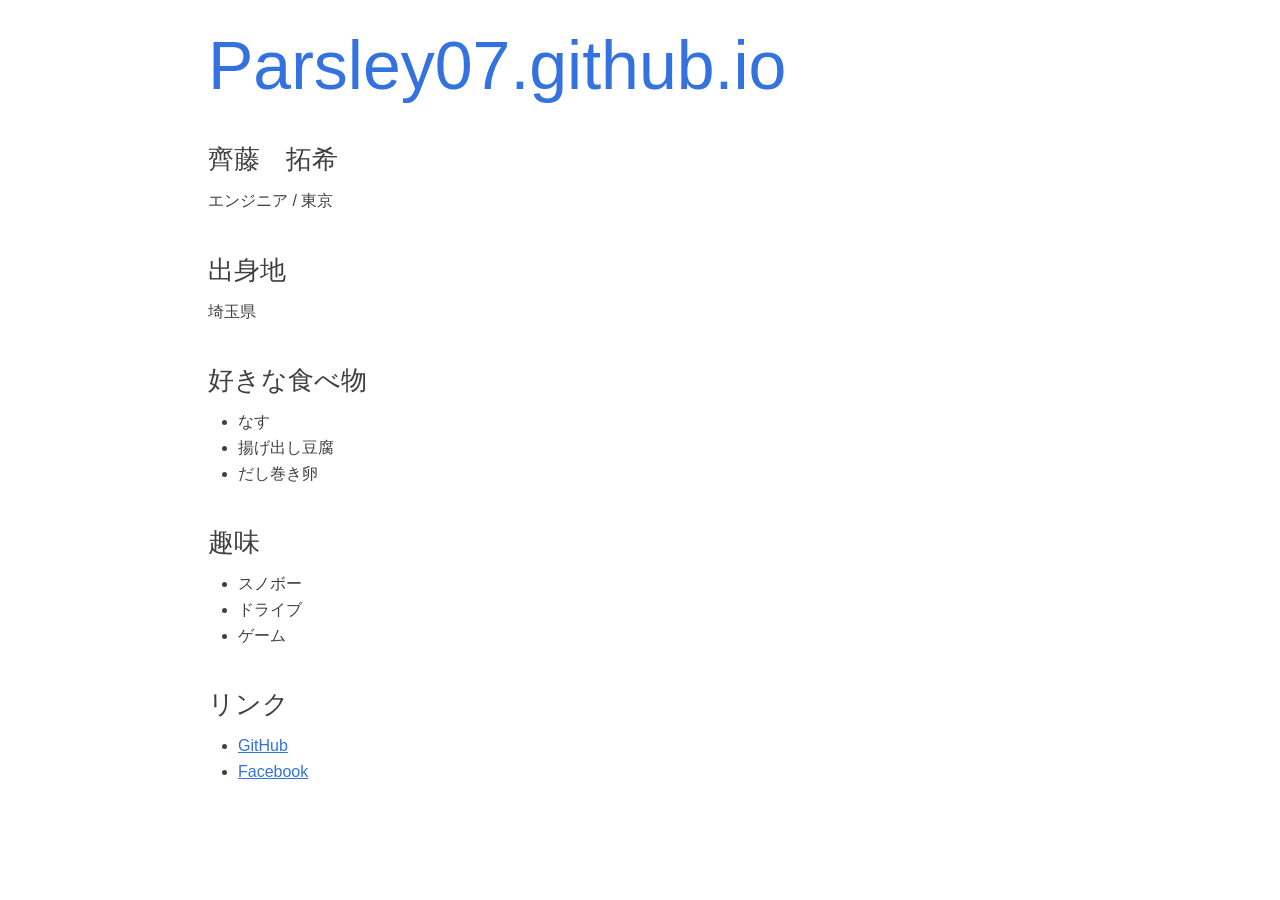
==== index.html @ 15c8a4b6 "Merge branch 'feature-05' of https://github.com/Parsley07/Parsley07.github.io into develop" ====
<!doctype html>
<html class="no-js">
<head>
<meta charset="utf-8">
<meta name="description" content="">
<meta name="HandheldFriendly" content="True">
<meta name="MobileOptimized" content="320">
<meta name="viewport" content="width=device-width, initial-scale=1">
<meta http-equiv="cleartype" content="on">
<title>超苦労して作ったページ</title>

<link rel="stylesheet" href="css/components.css">

<style>
h1 {
    color: #3372df;
}
h3 {
    padding-top: 1.6250em;
}
ul, p {
    padding-top: 1em;
}
ul {
    list-style-type: disc;
    padding-left: 30px;
}
ul li {
    padding-left: 0;
}
ul li:before {
    content: "";
}
.container {
    padding-bottom: 77px;
}
</style>
</head>
<body>
    <div class="container">
        <h1>Parsley07.github.io</h1>

        <h3>齊藤　拓希</h3>
        <p>エンジニア / 東京</p>

        <h3>出身地</h3>
        <p>埼玉県</p>

        <h3>好きな食べ物</h3>
        <ul>
            <li>なす</li>
            <li>揚げ出し豆腐</li>
            <li>だし巻き卵</li>
        </ul>

        <h3>趣味</h3>
        <ul>
            <li>スノボー</li>
            <li>ドライブ</li>
            <li>ゲーム</li>
        </ul>

        <h3>リンク</h3>
        <ul>
            <li><a href="http://github.com/Parsley07">GitHub</a></li>
            <li><a href="https://www.facebook.com/profile.php?id=100008391496618">Facebook</a></li>
        </ul>
    </div>
</body>
</html>
---- css/components.css ----
/**
*
* Main Stylesheet
*
**/
/*@import url("//fonts.googleapis.com/css?family=Roboto+Condensed:400,300,700,900");*/
/**
*
* Utils
*
**/
/*==========  VARIABLES  ==========*/
/*==========  FUNCTIONS  ==========*/
/*==========  MIXINS  ==========*/
/*! normalize.css v3.0.1 | MIT License | git.io/normalize */
/**
 * 1. Set default font family to sans-serif.
 * 2. Prevent iOS text size adjust after orientation change, without disabling
 *    user zoom.
 */
html {
  font-family: sans-serif;
  /* 1 */
  -ms-text-size-adjust: 100%;
  /* 2 */
  -webkit-text-size-adjust: 100%;
  /* 2 */
}

/**
 * Remove default margin.
 */
body {
  margin: 0;
}

/* HTML5 display definitions
   ========================================================================== */
/**
 * Correct `block` display not defined for any HTML5 element in IE 8/9.
 * Correct `block` display not defined for `details` or `summary` in IE 10/11 and Firefox.
 * Correct `block` display not defined for `main` in IE 11.
 */
article,
aside,
details,
figcaption,
figure,
footer,
header,
hgroup,
main,
nav,
section,
summary {
  display: block;
}

/**
 * 1. Correct `inline-block` display not defined in IE 8/9.
 * 2. Normalize vertical alignment of `progress` in Chrome, Firefox, and Opera.
 */
audio,
canvas,
progress,
video {
  display: inline-block;
  /* 1 */
  vertical-align: baseline;
  /* 2 */
}

/**
 * Prevent modern browsers from displaying `audio` without controls.
 * Remove excess height in iOS 5 devices.
 */
audio:not([controls]) {
  display: none;
  height: 0;
}

/**
 * Address `[hidden]` styling not present in IE 8/9/10.
 * Hide the `template` element in IE 8/9/11, Safari, and Firefox < 22.
 */
[hidden],
template {
  display: none;
}

/* Links
   ========================================================================== */
/**
 * Remove the gray background color from active links in IE 10.
 */
a {
  background: transparent;
}

/**
 * Improve readability when focused and also mouse hovered in all browsers.
 */
a:active,
a:hover {
  outline: 0;
}

/* Text-level semantics
   ========================================================================== */
/**
 * Address styling not present in IE 8/9/10/11, Safari, and Chrome.
 */
abbr[title] {
  border-bottom: 1px dotted;
}

/**
 * Address style set to `bolder` in Firefox 4+, Safari, and Chrome.
 */
b,
strong {
  font-weight: bold;
}

/**
 * Address styling not present in Safari and Chrome.
 */
dfn {
  font-style: italic;
}

/**
 * Address styling not present in IE 8/9.
 */
mark {
  background: #ff0;
  color: #000;
}

/**
 * Prevent `sub` and `sup` affecting `line-height` in all browsers.
 */
sub,
sup {
  font-size: 75%;
  line-height: 0;
  position: relative;
  vertical-align: baseline;
}

sup {
  top: -0.5em;
}

sub {
  bottom: -0.25em;
}

/* Embedded content
   ========================================================================== */
/**
 * Remove border when inside `a` element in IE 8/9/10.
 */
img {
  border: 0;
}

/**
 * Correct overflow not hidden in IE 9/10/11.
 */
svg:not(:root) {
  overflow: hidden;
}

/* Grouping content
   ========================================================================== */
/**
 * Remove margin
 */
figure {
  margin: 0;
}

/**
 * Address differences between Firefox and other browsers.
 */
hr {
  box-sizing: content-box;
  height: 0;
}

/**
 * Contain overflow in all browsers.
 */
pre {
  overflow: auto;
}

/**
 * Address odd `em`-unit font size rendering in all browsers.
 */
code,
kbd,
pre,
samp {
  font-family: monospace, monospace;
  font-size: 1em;
}

/* Forms
   ========================================================================== */
/**
 * Known limitation: by default, Chrome and Safari on OS X allow very limited
 * styling of `select`, unless a `border` property is set.
 */
/**
 * 1. Correct color not being inherited.
 *    Known issue: affects color of disabled elements.
 * 2. Correct font properties not being inherited.
 * 3. Address margins set differently in Firefox 4+, Safari, and Chrome.
 */
button,
input,
optgroup,
select,
textarea {
  color: inherit;
  /* 1 */
  font: inherit;
  /* 2 */
  margin: 0;
  /* 3 */
}

/**
 * Address `overflow` set to `hidden` in IE 8/9/10/11.
 */
button {
  overflow: visible;
}

/**
 * Address inconsistent `text-transform` inheritance for `button` and `select`.
 * All other form control elements do not inherit `text-transform` values.
 * Correct `button` style inheritance in Firefox, IE 8/9/10/11, and Opera.
 * Correct `select` style inheritance in Firefox.
 */
button,
select {
  text-transform: none;
}

/**
 * 1. Avoid the WebKit bug in Android 4.0.* where (2) destroys native `audio`
 *    and `video` controls.
 * 2. Correct inability to style clickable `input` types in iOS.
 * 3. Improve usability and consistency of cursor style between image-type
 *    `input` and others.
 */
button,
html input[type="button"],
input[type="reset"],
input[type="submit"] {
  -webkit-appearance: button;
  /* 2 */
  cursor: pointer;
  /* 3 */
}

/**
 * Re-set default cursor for disabled elements.
 */
button[disabled],
html input[disabled] {
  cursor: default;
}

/**
 * Remove inner padding and border in Firefox 4+.
 */
button::-moz-focus-inner,
input::-moz-focus-inner {
  border: 0;
  padding: 0;
}

/**
 * Address Firefox 4+ setting `line-height` on `input` using `!important` in
 * the UA stylesheet.
 */
input {
  line-height: normal;
}

/**
 * It's recommended that you don't attempt to style these elements.
 * Firefox's implementation doesn't respect box-sizing, padding, or width.
 *
 * 1. Address box sizing set to `content-box` in IE 8/9/10.
 * 2. Remove excess padding in IE 8/9/10.
 */
input[type="checkbox"],
input[type="radio"] {
  box-sizing: border-box;
  /* 1 */
  padding: 0;
  /* 2 */
}

/**
 * Fix the cursor style for Chrome's increment/decrement buttons. For certain
 * `font-size` values of the `input`, it causes the cursor style of the
 * decrement button to change from `default` to `text`.
 */
input[type="number"]::-webkit-inner-spin-button,
input[type="number"]::-webkit-outer-spin-button {
  height: auto;
}

/**
 * 1. Address `appearance` set to `searchfield` in Safari and Chrome.
 * 2. Address `box-sizing` set to `border-box` in Safari and Chrome
 *    (include `-moz` to future-proof).
 */
input[type="search"] {
  -webkit-appearance: textfield;
  /* 1 */
  /* 2 */
  box-sizing: content-box;
}

/**
 * Remove inner padding and search cancel button in Safari and Chrome on OS X.
 * Safari (but not Chrome) clips the cancel button when the search input has
 * padding (and `textfield` appearance).
 */
input[type="search"]::-webkit-search-cancel-button,
input[type="search"]::-webkit-search-decoration {
  -webkit-appearance: none;
}

/**
 * 1. Correct `color` not being inherited in IE 8/9/10/11.
 * 2. Remove padding so people aren't caught out if they zero out fieldsets.
 */
legend {
  border: 0;
  /* 1 */
  padding: 0;
  /* 2 */
}

/**
 * Remove default vertical scrollbar in IE 8/9/10/11.
 */
textarea {
  overflow: auto;
}

/**
 * Don't inherit the `font-weight` (applied by a rule above).
 * NOTE: the default cannot safely be changed in Chrome and Safari on OS X.
 */
optgroup {
  font-weight: bold;
}

/* Tables
   ========================================================================== */
/**
 * Remove most spacing between table cells.
 */
table {
  border-collapse: collapse;
  border-spacing: 0;
}

td,
th {
  padding: 0;
}

/* Blockquote
   ========================================================================== */
blockquote {
  margin: 0;
}

/**
*
* Global
*
**/
* {
  -ms-box-sizing: border-box;
  box-sizing: border-box;
}

html, body, button {
  -webkit-font-smoothing: antialiased;
  font-smoothing: antialiased;
}

body {
  font-family: Helvetica, Arial, sans-serif;
  font-size: 16px;
  line-height: 1.6250em;
  /* 26px */
  font-weight: 300;
  color: #404040;
  position: relative;
}
body:after {
  content: "";
  position: absolute;
  top: 0;
  left: 0;
  bottom: 0;
  right: 0;
  width: 100%;
  z-index: 9;
  display: none;
  background-image: linear-gradient(top, rgba(0, 0, 0, 0.15) 95%, rgba(0, 0, 0, 0.15) 100%);
  -ms-background-size: 100% 26px;
  background-size: 100% 26px;
}
body.debug:after {
  display: block;
  pointer-events: none;
}

pre {
  background: #f0f0f0;
  padding: 13px;
}

.main-container {
  -ms-box-sizing: content-box;
  box-sizing: content-box;
  position: relative;
  padding-left: 5%;
  padding-right: 5%;
  margin-left: auto;
  margin-right: auto;
}
@media only screen and (min-width: 620px) {
  .main-container {
    padding-left: 4.8%;
    padding-right: 4.8%;
    max-width: 688px;
  }
}
@media only screen and (min-width: 800px) {
  .main-container {
    padding-left: 4.4%;
    padding-right: 4.4%;
    max-width: 864px;
  }
}

.container {
  -ms-box-sizing: content-box;
  box-sizing: content-box;
  position: relative;
  padding-left: 5%;
  padding-right: 5%;
  margin-left: auto;
  margin-right: auto;
}
@media only screen and (min-width: 620px) {
  .container {
    padding-left: 4.8%;
    padding-right: 4.8%;
    max-width: 688px;
  }
}
@media only screen and (min-width: 800px) {
  .container {
    padding-left: 4.4%;
    padding-right: 4.4%;
    max-width: 864px;
  }
}

@media only screen and (min-width: 620px) {
  .container-medium {
    -ms-box-sizing: content-box;
    box-sizing: content-box;
    position: relative;
    padding-left: 5%;
    padding-right: 5%;
    margin-left: auto;
    margin-right: auto;
  }
}
@media only screen and (min-width: 620px) and (min-width: 620px) {
  .container-medium {
    padding-left: 4.8%;
    padding-right: 4.8%;
    max-width: 688px;
  }
}
@media only screen and (min-width: 620px) and (min-width: 800px) {
  .container-medium {
    padding-left: 4.4%;
    padding-right: 4.4%;
    max-width: 864px;
  }
}

@media only screen and (max-width: 619px) {
  .container-small {
    -ms-box-sizing: content-box;
    box-sizing: content-box;
    position: relative;
    padding-left: 5%;
    padding-right: 5%;
    margin-left: auto;
    margin-right: auto;
  }
}
@media only screen and (max-width: 619px) and (min-width: 620px) {
  .container-small {
    padding-left: 4.8%;
    padding-right: 4.8%;
    max-width: 688px;
  }
}
@media only screen and (max-width: 619px) and (min-width: 800px) {
  .container-small {
    padding-left: 4.4%;
    padding-right: 4.4%;
    max-width: 864px;
  }
}

@media only screen and (min-width: 800px) {
  .content {
    margin-right: 25.9%;
  }
  .content pre {
    margin-right: -25.9%;
  }
}

@font-face {
  font-family: "icons";
  src: url("/blog/static/img/icons/icons.eot");
  src: url("/blog/static/img/icons/icons.eot?#iefix") format("embedded-opentype"), url("/blog/static/img/icons/icons.woff") format("woff"), url("/blog/static/img/icons/icons.ttf") format("truetype"), url("/blog/static/img/icons/icons.svg?#icons") format("svg");
  font-weight: normal;
  font-style: normal;
}
.icon {
  font-family: "icons";
  display: inline-block;
  vertical-align: top;
  line-height: 1;
  font-weight: normal;
  font-style: normal;
  speak: none;
  text-decoration: inherit;
  text-transform: none;
  text-rendering: optimizeLegibility;
  -webkit-font-smoothing: antialiased;
  -moz-osx-font-smoothing: grayscale;
}

.icon-bullet:before, ul li:before, ul.list-links a:before, .list-anchor a:before {
  content: "\e001";
}

.icon-chevron-down:before {
  content: "\e002";
}

.icon-chevron-large:before {
  content: "\e003";
}

.icon-chevron-left:before, .article-nav-link--prev:before {
  content: "\e004";
}

.icon-chevron-right:before, .article-nav-link--next:before, ul.list-links.list-links--primary a:before {
  content: "\e005";
}

.icon-chevron-up:before {
  content: "\e006";
}

.icon-close:before {
  content: "\e007";
}

.icon-cog:before {
  content: "\e008";
}

.icon-diamond:before {
  content: "\e009";
}

.icon-exclamation:before {
  content: "\e00a";
}

.icon-google-dev:before {
  content: "\e00b";
}

.icon-hash:before {
  content: "\e00c";
}

.icon-introduction-to-media:before {
  content: "\e00d";
}

.icon-lessons:before {
  content: "\e00e";
}

.icon-menu:before {
  content: "\e00f";
}

.icon-minus:before {
  content: "\e010";
}

.icon-multi-device-layouts:before {
  content: "\e011";
}

.icon-performance:before {
  content: "\e012";
}

.icon-plus:before {
  content: "\e013";
}

.icon-question:before {
  content: "\e014";
}

.icon-slash:before {
  content: "\e015";
}

.icon-star:before {
  content: "\e016";
}

.icon-tick:before {
  content: "\e017";
}

.icon-user-input:before {
  content: "\e018";
}

/**
*
* Highlight
*
**/
.highlight-module {
  overflow: hidden;
  margin-top: 52px;
  margin-bottom: 26px;
  position: relative;
}
.highlight-module:after {
  background: #f0f0f0;
  content: "";
  height: 100%;
  position: absolute;
  top: 0;
  bottom: 0;
  z-index: 0;
  width: 100%;
  right: 0;
  left: 0;
}
.highlight-module ul,
.highlight-module ol {
  padding-left: 0;
}

.highlight-module__container {
  -ms-box-sizing: content-box;
  box-sizing: content-box;
  padding-left: 5%;
  padding-right: 5%;
  margin-left: auto;
  margin-right: auto;
  padding-bottom: 78px;
  z-index: 1;
  position: relative;
}
@media only screen and (min-width: 620px) {
  .highlight-module__container {
    padding-left: 4.8%;
    padding-right: 4.8%;
    max-width: 688px;
  }
}
@media only screen and (min-width: 800px) {
  .highlight-module__container {
    padding-left: 4.4%;
    padding-right: 4.4%;
    max-width: 864px;
  }
}
.highlight-module__container:before {
  display: none;
}
@media only screen and (min-width: 620px) {
  .highlight-module__container:before {
    display: block;
    position: absolute;
    top: 106px;
    right: 45px;
    font-family: "icons";
    font-size: 130px;
    line-height: 1px;
    text-align: center;
    height: 100%;
    width: 30.3%;
    color: #ffffff;
  }
}
.highlight-module--left .highlight-module__container:before {
  right: auto;
  left: 45px;
}
@media only screen and (min-width: 800px) {
  .highlight-module__container:before {
    top: 134px;
    width: 22.2%;
    font-size: 180px;
  }
  .highlight-module--large .highlight-module__container:before {
    font-size: 430px;
  }
}
@media only screen and (min-width: 620px) {
  .highlight-module__container {
    padding-bottom: 52px;
  }
}
@media only screen and (min-width: 800px) {
  .highlight-module__container {
    min-height: 208px;
  }
}

.highlight-module__title {
  font-family: "Roboto Condensed", Helvetica, sans-serif;
  font-size: 68px;
  font-weight: 300;
  line-height: 1.1471em;
  /* 78px */
  padding-top: 0.3824em;
  padding-bottom: 0;
  padding-top: 26px;
}
@media only screen and (min-width: 800px) {
  .highlight-module__title {
    font-family: "Roboto Condensed", Helvetica, sans-serif;
    font-size: 110px;
    font-weight: 300;
    line-height: 1.19em;
    /* 130px */
    padding-top: 0.2364em;
    padding-bottom: 0;
  }
}
@media only screen and (min-width: 800px) {
  .highlight-module__title {
    font-family: "Roboto Condensed", Helvetica, sans-serif;
    font-size: 42px;
    font-weight: 300;
    line-height: 1.2381em;
    /* 52px */
    padding-top: 0.6190em;
    padding-bottom: 0;
  }
}
@media only screen and (min-width: 800px) and (min-width: 800px) {
  .highlight-module__title {
    font-family: "Roboto Condensed", Helvetica, sans-serif;
    font-size: 68px;
    font-weight: 300;
    line-height: 1.1471em;
    /* 78px */
    padding-top: 0.3824em;
    padding-bottom: 0;
  }
}

.highlight-module__cta {
  display: block;
}

/*==========  LEARNING  ==========*/
.highlight-module--learning {
  color: #ffffff;
}
.highlight-module--learning:after {
  background-color: #da2e75;
}
.highlight-module--learning a {
  color: #ffffff;
  text-decoration: underline;
}

/*==========  REMEMBER  ==========*/
.highlight-module--remember {
  color: #ffffff;
}
.highlight-module--remember:after {
  background-color: #09829a;
}
.highlight-module--remember a {
  color: #ffffff;
  text-decoration: underline;
}

/*==========  CODE  ==========*/
.highlight-module--code {
  overflow: visible;
  margin-bottom: 52px;
}
.highlight-module--code pre {
  margin: 0;
  padding-top: 26px;
  font-size: 14px;
  line-height: 26px;
  padding-bottom: 0;
  padding-left: 0;
  padding-right: 0;
}
.highlight-module--code pre span {
  margin: 0;
  padding: 0;
  display: inline-block;
}
.highlight-module--code code {
  margin: 0;
  padding: 0;
  word-spacing: -2px;
  display: block;
}
.highlight-module--code .highlight-module__container {
  padding-bottom: 0;
}
.highlight-module--code .highlight-module__cta {
  position: absolute;
  bottom: -26px;
}

/*==========  LEFT  ==========*/
@media only screen and (min-width: 800px) {
  .highlight-module--left:after {
    width: 80%;
    right: 20%;
  }
}

/*==========  RIGHT  ==========*/
@media only screen and (min-width: 800px) {
  .highlight-module--right:after {
    width: 80%;
    left: 20%;
  }
}
@media only screen and (min-width: 800px) {
  .highlight-module--right.highlight-module--code:after {
    width: 100%;
    left: 0;
  }
}

/*==========  INLINE  ==========*/
.highlight-module--inline {
  color: #404040;
  overflow: visible;
  margin: 26px 0 0;
}
.highlight-module--inline .highlight-module__container {
  padding-bottom: 0;
}
.highlight-module--inline .highlight-module__container:before {
  display: none;
}
.highlight-module--inline .highlight-module__content {
  border-color: #e0e0e0;
  border-style: solid;
  border-width: 1px;
  border-left-width: 0;
  border-right-width: 0;
  margin-bottom: -2px;
  padding: 0 0 26px;
}
.highlight-module--inline .highlight-module__title {
  font-size: 20px;
  font-weight: 300;
  line-height: 1.3000em;
  /* 26px */
  padding-top: 1.3000em;
  padding-bottom: 0;
}
@media only screen and (min-width: 800px) {
  .highlight-module--inline .highlight-module__title {
    font-family: "Roboto Condensed", Helvetica, sans-serif;
    font-size: 26px;
    font-weight: 300;
    line-height: 1.0000em;
    /* 26px */
    padding-top: 1.0000em;
    padding-bottom: 0;
  }
}
.highlight-module--inline.highlight-module--remember .highlight-module__title, .highlight-module--inline.highlight-module--remember li:before {
  color: #09829a;
}
.highlight-module--inline.highlight-module--learning .highlight-module__title, .highlight-module--inline.highlight-module--learning li:before {
  color: #da2e75;
}
.highlight-module--inline:after {
  display: none !important;
}

/**
*
* Editorial Header
*
**/
.editorial-header {
  overflow: hidden;
}
.editorial-header .breadcrumbs {
  color: #3372df;
}
.editorial-header .breadcrumbs a {
  color: #3372df;
}
@media only screen and (min-width: 620px) {
  .editorial-header .container {
    position: relative;
  }
  .editorial-header .container:before {
    content: "\e003";
    font-family: "icons";
    font-size: 1000px;
    line-height: 0;
    display: block;
    position: absolute;
    top: 0;
    right: 100%;
    color: #f0f0f0;
    margin: 168px -35px 0 0;
  }
}

.editorial-header__excerpt {
  font-size: 20px;
  font-weight: 300;
  line-height: 1.3000em;
  /* 26px */
  padding-top: 1.3000em;
  padding-bottom: 0;
  font-family: "Roboto Condensed", Helvetica, sans-serif;
}

.editorial-header .tag {
  padding-top: 52px;
}

.editorial-header__subtitle {
  font-family: "Roboto Condensed", Helvetica, sans-serif;
  font-size: 42px;
  font-weight: 300;
  line-height: 1.2381em;
  /* 52px */
  padding-top: 0.6190em;
  padding-bottom: 0;
  padding-top: 0;
  color: #3372df;
}
@media only screen and (min-width: 800px) {
  .editorial-header__subtitle {
    font-family: "Roboto Condensed", Helvetica, sans-serif;
    font-size: 68px;
    font-weight: 300;
    line-height: 1.1471em;
    /* 78px */
    padding-top: 0.3824em;
    padding-bottom: 0;
  }
}
@media only screen and (min-width: 620px) {
  .editorial-header__subtitle {
    padding-top: 0;
    padding-bottom: 26px;
  }
}

.editorial-header__toc {
  margin-top: 26px;
}
.editorial-header__toc ol {
  padding-top: 0;
}
@media only screen and (min-width: 620px) {
  .editorial-header__toc ol {
    padding-top: 0;
  }
}

.editorial-header__toc-title {
  font-family: "Roboto Condensed", Helvetica, sans-serif;
  border-bottom: 1px solid #e0e0e0;
  margin-bottom: 13px;
  padding-bottom: 13px !important;
  color: #3372df;
}

/**
*
* Editorial Header
*
**/
.summary-header {
  background-color: #3372df;
  padding-bottom: 78px;
  color: #ffffff;
  margin-bottom: 26px;
  -ms-box-shadow: inset 0 2px 0 0 white;
  box-shadow: inset 0 2px 0 0 white;
}
.summary-header .breadcrumbs__link {
  color: #ffffff;
}

.summary-header__anchor-list {
  margin-top: 52px;
}

.summary-header__anchors-item a {
  color: #ffffff;
}

/**
*
* Related items
*
**/
.related-guides {
  margin-top: 78px;
  padding-bottom: 50px;
  border-top: 2px solid #e0e0e0;
  padding-top: 50px;
}

.related-guides__list .list-links {
  padding-top: 0;
}
.related-guides__list a {
  display: block;
}

.related-guides__title {
  font-family: "Roboto Condensed", Helvetica, sans-serif;
  font-size: 26px;
  font-weight: 300;
  line-height: 1.0000em;
  /* 26px */
  padding-top: 1.0000em;
  padding-bottom: 0;
  padding-top: 0;
}
@media only screen and (min-width: 800px) {
  .related-guides__title {
    font-family: "Roboto Condensed", Helvetica, sans-serif;
    font-size: 42px;
    font-weight: 300;
    line-height: 1.2381em;
    /* 52px */
    padding-top: 0.6190em;
    padding-bottom: 0;
  }
}
@media only screen and (min-width: 620px) {
  .related-guides__title {
    padding-top: 0;
  }
}

.related-guides__main-link {
  text-transform: uppercase;
}
.related-guides__main-link:before {
  content: "#";
  display: inline-block;
  padding-right: 2px;
}

/**
*
* In this guide
*
**/
.in-this-guide {
  margin-top: -78px;
}

.in-this-guide__title {
  font-size: 20px;
  font-weight: 300;
  line-height: 1.3000em;
  /* 26px */
  padding-top: 1.3000em;
  padding-bottom: 0;
  font-family: "Roboto Condensed", Helvetica, sans-serif;
  margin-bottom: 26px;
}

/**
*
* Articles section
*
**/
.articles-section {
  background: #f0f0f0;
  text-align: center;
}

.articles-count {
  color: #3372df;
  font-family: "Roboto Condensed", Helvetica, sans-serif;
  margin-top: -52px;
  font-weight: 400;
}

.article-section__icon {
  top: -26px;
}
@media only screen and (min-width: 620px) {
  .article-section__icon {
    top: -39px;
  }
}

.guides-section {
  background: #f0f0f0;
  text-align: center;
  padding: 26px 0 104px;
}

/**
*
* Page header
*
**/
.page-header {
  text-align: center;
}
.page-header .breadcrumbs {
  text-align: left;
  color: #3372df;
}
.page-header .breadcrumbs a {
  color: #3372df;
}
.page-header h3 {
  color: #404040;
  padding-top: 52px;
}

.page-header__excerpt {
  position: relative;
  padding-top: 0;
}
.page-header__excerpt:last-child {
  padding-bottom: 78px;
}

/**
*
* Editorial Header
*
**/
.featured-section {
  background: #f0f0f0;
}

/**
*
* Editorial Header
*
**/
.featured-spotlight {
  background: #404040;
  color: #ffffff;
  overflow: hidden;
  padding-bottom: 77px;
  margin-top: 52px;
}
.featured-spotlight p {
  padding-bottom: 26px;
}
.featured-spotlight .cta--primary {
  color: #ffffff;
}
.featured-spotlight .cta--primary:hover {
  color: #ffffff;
}

.featured-spotlight__container {
  position: relative;
}

@media only screen and (max-width: 619px) {
  .featured-spotlight__img {
    padding-top: 58.4%;
    padding-bottom: 0;
    height: 0;
    overflow: hidden;
    position: relative;
    width: 100%;
  }
}
.featured-spotlight__img img {
  margin: 0 auto;
  display: block;
  width: 100%;
  position: absolute;
  left: 0;
  top: 0;
  margin: 0;
}
@media only screen and (min-width: 620px) {
  .featured-spotlight__img img {
    width: auto;
    max-width: none;
    left: 109%;
  }
}
@media only screen and (min-width: 800px) {
  .featured-spotlight__img img {
    left: 107.4%;
  }
}

/**
*
* Quote
*
**/
.quote__content {
  position: relative;
  font-family: "Roboto Condensed", Helvetica, sans-serif;
  font-size: 16px;
  line-height: 1.6250em;
  /* 26px */
  padding-top: 1.6250em;
  padding-bottom: 0;
  padding-top: 104px;
  padding-left: 26px;
}
@media only screen and (min-width: 800px) {
  .quote__content {
    font-size: 20px;
    font-weight: 300;
    line-height: 1.3000em;
    /* 26px */
    padding-top: 1.3000em;
    padding-bottom: 0;
  }
}
@media only screen and (min-width: 620px) {
  .quote__content {
    padding-top: 52px;
    padding-left: 0;
  }
}
.quote__content p {
  border-top: 1px solid #e0e0e0;
  text-align: right;
  font-weight: 500;
  margin-top: 12px;
  padding-top: 13px;
}
.quote__content:before {
  content: open-quote;
  display: block;
  position: absolute;
  font-family: "Roboto Condensed", Helvetica, sans-serif;
  font-weight: 700;
  color: #f0f0f0;
  top: 90px;
  left: 26px;
  font-size: 260px;
}
@media only screen and (min-width: 620px) {
  .quote__content:before {
    top: 225px;
    left: -210px;
    font-size: 540px;
  }
}

/**
*
* Article nav
*
**/
.article-nav {
  overflow: hidden;
  position: relative;
}
.article-nav:before {
  content: "";
  border-left: 2px solid #e0e0e0;
  height: 100%;
  position: absolute;
  top: 0;
  left: 50%;
}

.article-nav-link {
  padding: 26px 32px;
  float: left;
  width: 50%;
  position: relative;
}
.article-nav-link:before {
  position: absolute;
  top: 21px;
  font-family: "Roboto Condensed", Helvetica, sans-serif;
  font-size: 20px;
  font-weight: 400;
}
@media only screen and (min-width: 620px) {
  .article-nav-link:before {
    top: 25px;
    font-size: 26px;
    display: block;
    padding: 13px 10px;
    color: #ffffff;
    background: #3372df;
  }
}

.article-nav p {
  padding: 0;
  margin: 0;
}

.article-nav-link--prev {
  text-align: right;
}
.article-nav-link--prev:before {
  font-family: "icons";
  left: 32px;
}
@media only screen and (min-width: 620px) {
  .article-nav-link--prev p {
    padding-left: 52px;
  }
}

.article-nav-link--next:before {
  font-family: "icons";
  right: 32px;
}
@media only screen and (min-width: 620px) {
  .article-nav-link--next p {
    padding-right: 52px;
  }
}

.article-nav-count {
  font-size: 20px;
  font-weight: 300;
  line-height: 1.3000em;
  /* 26px */
  padding-top: 1.3000em;
  padding-bottom: 0;
  font-weight: 700;
}
@media only screen and (min-width: 800px) {
  .article-nav-count {
    font-family: "Roboto Condensed", Helvetica, sans-serif;
    font-size: 26px;
    font-weight: 300;
    line-height: 1.0000em;
    /* 26px */
    padding-top: 1.0000em;
    padding-bottom: 0;
  }
}
@media only screen and (min-width: 620px) {
  .article-nav-count {
    font-weight: 400;
  }
}

/**
*
* Text module
*
**/
@media only screen and (min-width: 620px) {
  .did-you-know ol {
    padding-top: 0 !important;
  }
}
.did-you-know .cta--primary {
  margin-top: 26px;
  font-weight: 500;
}
.did-you-know > .g--half {
  position: relative;
  padding-left: 0;
}
@media only screen and (min-width: 620px) {
  .did-you-know > .g--half {
    padding-left: 32px;
  }
}

.did-you-know__symbol {
  padding-bottom: 312px;
}
@media only screen and (min-width: 620px) {
  .did-you-know__symbol {
    padding-bottom: 26px;
  }
}
.did-you-know__symbol:after {
  content: "\e014";
  color: #3372df;
  font-family: "icons";
  font-size: 300px;
  top: 150px;
  left: 30%;
  position: relative;
  display: block;
  width: 0;
}
@media only screen and (min-width: 620px) {
  .did-you-know__symbol:after {
    position: absolute;
    font-size: 400px;
    top: 200px;
    left: 110%;
  }
}
@media only screen and (min-width: 800px) {
  .did-you-know__symbol:after {
    position: absolute;
    font-size: 400px;
    top: 200px;
    left: 124%;
  }
}

/**
*
* Table of contents
*
**/
.toc__title {
  font-size: 16px;
  line-height: 1.6250em;
  /* 26px */
  padding-top: 1.6250em;
  padding-bottom: 0;
  font-family: "Roboto Condensed", Helvetica, sans-serif;
  padding-bottom: 13px;
  margin-bottom: 12px;
  border-bottom: 1px solid #e0e0e0;
}
@media only screen and (min-width: 800px) {
  .toc__title {
    font-size: 20px;
    font-weight: 300;
    line-height: 1.3000em;
    /* 26px */
    padding-top: 1.3000em;
    padding-bottom: 0;
  }
}
@media only screen and (min-width: 620px) {
  .toc__title {
    padding-bottom: 13px;
    margin-bottom: 13px;
  }
}

.toc__list {
  padding-top: 0;
  border-bottom: 1px solid #e0e0e0;
  padding-bottom: 12px;
  margin-bottom: 13px;
}
.toc__list a {
  display: block;
}

.toc__sublist {
  padding-top: 0;
}

/**
*
* Next Lessons
*
**/
.next-lessons {
  background: #404040;
  padding: 26px 26px 52px;
  margin-top: 26px;
  color: #ffffff;
  position: relative;
}
@media only screen and (min-width: 620px) {
  .next-lessons h3 i {
    display: none;
  }
}
.next-lessons:before, .next-lessons:after {
  color: rgba(255, 255, 255, 0.5);
  position: absolute;
  display: none;
}
@media only screen and (min-width: 620px) {
  .next-lessons:before, .next-lessons:after {
    display: inline-block;
  }
}
@media only screen and (min-width: 620px) {
  .next-lessons:before {
    content: attr(data-current-lesson);
    font-family: "Roboto Condensed", Helvetica, sans-serif;
    font-size: 16px;
    font-weight: 400;
    line-height: 1;
    background: #404040;
    display: inline-block;
    padding: 5px 7px;
    right: 127px;
    top: 143px;
    z-index: 1;
    color: rgba(255, 255, 255, 0.5);
  }
}
@media only screen and (min-width: 800px) {
  .next-lessons:before {
    font-size: 20px;
    padding-left: 15px;
    padding-right: 15px;
    top: 126px;
    right: 230px;
  }
}
@media only screen and (min-width: 620px) {
  .next-lessons:after {
    content: "\e00e";
    font-family: "icons";
    font-size: 150px;
    right: 40px;
    top: 185px;
  }
}
@media only screen and (min-width: 800px) {
  .next-lessons:after {
    font-size: 210px;
    right: 120px;
  }
}

/**
*
* Grid
*
**/
.demo {
  margin-bottom: 26px;
  margin-top: 26px;
}

.demo [class*="g-"] {
  background-color: #eee;
  position: relative;
  margin-bottom: 26px;
  min-height: 156px;
}
.demo [class*="g-"]:before, .demo [class*="g-"]:after {
  font-size: 13px;
  line-height: 2.0000em;
  /* 26px */
  padding-top: 2.0000em;
  padding-bottom: 0;
  display: block;
  margin: 0 10px;
}
.demo [class*="g-"]:before {
  content: "HTML classes: ";
  font-weight: 700;
}
.demo [class*="g-"]:after {
  content: attr(class);
  word-spacing: 15px;
}

@media only screen and (min-width: 620px) and (max-width: 799px) {
  .g-medium--1 {
    float: left;
    margin-right: 4.5%;
    width: 30.3%;
  }

  .g-medium--push-1 {
    margin-left: 34.8%;
  }

  .g-medium--pull-1 {
    margin-right: 34.8%;
  }

  .g-medium--2 {
    float: left;
    margin-right: 4.5%;
    width: 65.1%;
  }

  .g-medium--push-2 {
    margin-left: 69.6%;
  }

  .g-medium--pull-2 {
    margin-right: 69.6%;
  }

  .g-medium--3 {
    float: left;
    margin-right: 4.5%;
    width: 99.9%;
    margin-right: 0;
  }

  .g-medium--full {
    float: left;
    margin-right: 4.5%;
    margin-right: 0;
    width: 100%;
  }

  .g--third {
    float: left;
    margin-right: 4.5%;
    width: 30.3%;
  }

  .g--half,
  .g-medium--half {
    float: left;
    margin-right: 4.5%;
    width: 47.75%;
  }

  .g-medium--last {
    margin-right: 0;
  }

  .g--pull-half {
    margin-right: 52.25%;
  }
}
@media only screen and (min-width: 800px) {
  .g-wide--1 {
    float: left;
    margin-right: 3.7%;
    width: 22.2%;
  }

  .g-wide--push-1 {
    margin-left: 25.9%;
  }

  .g-wide--pull-1 {
    margin-right: 25.9%;
  }

  .g-wide--2 {
    float: left;
    margin-right: 3.7%;
    width: 48.1%;
  }

  .g-wide--push-2 {
    margin-left: 51.8%;
  }

  .g-wide--pull-2 {
    margin-right: 51.8%;
  }

  .g-wide--3 {
    float: left;
    margin-right: 3.7%;
    width: 74%;
  }

  .g-wide--push-3 {
    margin-left: 77.7%;
  }

  .g-wide--pull-3 {
    margin-right: 77.7%;
  }

  .g-wide--4 {
    float: left;
    margin-right: 3.7%;
    width: 99.9%;
    margin-right: 0;
  }

  .g-wide--last {
    margin-right: 0;
  }

  .g-wide--full {
    float: left;
    margin-right: 3.7%;
    margin-right: 0;
    width: 100%;
  }

  .g--third {
    float: left;
    margin-right: 3.7%;
    width: 30.8%;
  }

  .g--half,
  .g-wide--half {
    float: left;
    margin-right: 3.7%;
    width: 48.15%;
  }

  .g--pull-half {
    margin-right: 51.85%;
  }
}
.g--last {
  margin-right: 0;
}

.g--centered {
  float: none;
  margin-left: auto;
  margin-right: auto;
}

.grid-overlay {
  display: none;
  pointer-events: none;
}
.debug .grid-overlay {
  -ms-box-sizing: content-box;
  box-sizing: content-box;
  position: relative;
  padding-left: 5%;
  padding-right: 5%;
  margin-left: auto;
  margin-right: auto;
  position: absolute;
  top: 0;
  bottom: 0;
  left: 0;
  right: 0;
  height: 100%;
  display: block;
}
@media only screen and (min-width: 620px) {
  .debug .grid-overlay {
    padding-left: 4.8%;
    padding-right: 4.8%;
    max-width: 688px;
  }
}
@media only screen and (min-width: 800px) {
  .debug .grid-overlay {
    padding-left: 4.4%;
    padding-right: 4.4%;
    max-width: 864px;
  }
}
.debug .grid-overlay [class*="g-"] {
  height: 100%;
  background-color: rgba(89, 89, 89, 0.2);
}
@media only screen and (min-width: 620px) and (max-width: 799px) {
  .debug .grid-overlay .g-wide--last {
    display: none;
  }
}
@media only screen and (max-width: 619px) {
  .debug .grid-overlay {
    display: none;
  }
}

/**
*
* Typography
*
**/
h1, h2, h3, h4, h5, p {
  margin: 0;
}

.small,
small {
  font-size: 13px;
  line-height: 2.0000em;
  /* 26px */
  padding-top: 2.0000em;
  padding-bottom: 0;
}

.base,
p,
ul,
ol {
  font-size: 16px;
  line-height: 1.6250em;
  /* 26px */
  padding-top: 1.6250em;
  padding-bottom: 0;
}

.medium,
h4 {
  font-size: 16px;
  line-height: 1.6250em;
  /* 26px */
  padding-top: 1.6250em;
  padding-bottom: 0;
}
@media only screen and (min-width: 800px) {
  .medium,
  h4 {
    font-size: 20px;
    font-weight: 300;
    line-height: 1.3000em;
    /* 26px */
    padding-top: 1.3000em;
    padding-bottom: 0;
  }
}

.large,
h3 {
  font-size: 20px;
  font-weight: 300;
  line-height: 1.3000em;
  /* 26px */
  padding-top: 1.3000em;
  padding-bottom: 0;
}
@media only screen and (min-width: 800px) {
  .large,
  h3 {
    font-family: "Roboto Condensed", Helvetica, sans-serif;
    font-size: 26px;
    font-weight: 300;
    line-height: 1.0000em;
    /* 26px */
    padding-top: 1.0000em;
    padding-bottom: 0;
  }
}

.xlarge,
h2 {
  font-family: "Roboto Condensed", Helvetica, sans-serif;
  font-size: 26px;
  font-weight: 300;
  line-height: 1.0000em;
  /* 26px */
  padding-top: 1.0000em;
  padding-bottom: 0;
}
@media only screen and (min-width: 800px) {
  .xlarge,
  h2 {
    font-family: "Roboto Condensed", Helvetica, sans-serif;
    font-size: 42px;
    font-weight: 300;
    line-height: 1.2381em;
    /* 52px */
    padding-top: 0.6190em;
    padding-bottom: 0;
  }
}

.xxlarge,
h1 {
  font-family: "Roboto Condensed", Helvetica, sans-serif;
  font-size: 42px;
  font-weight: 300;
  line-height: 1.2381em;
  /* 52px */
  padding-top: 0.6190em;
  padding-bottom: 0;
}
@media only screen and (min-width: 800px) {
  .xxlarge,
  h1 {
    font-family: "Roboto Condensed", Helvetica, sans-serif;
    font-size: 68px;
    font-weight: 300;
    line-height: 1.1471em;
    /* 78px */
    padding-top: 0.3824em;
    padding-bottom: 0;
  }
}

.huge {
  font-family: "Roboto Condensed", Helvetica, sans-serif;
  font-size: 68px;
  font-weight: 300;
  line-height: 1.1471em;
  /* 78px */
  padding-top: 0.3824em;
  padding-bottom: 0;
}
@media only screen and (min-width: 800px) {
  .huge {
    font-family: "Roboto Condensed", Helvetica, sans-serif;
    font-size: 110px;
    font-weight: 300;
    line-height: 1.19em;
    /* 130px */
    padding-top: 0.2364em;
    padding-bottom: 0;
  }
}

li > p {
  padding-top: 0;
}

/**
*
* Button
*
**/
.button, .button--primary, .button--secondary, .button--secondary-variation {
  display: inline-block;
  padding: 12px 32px;
  margin-bottom: 13px;
  margin-top: 13px;
  min-height: 26px;
  text-align: center;
  font-family: "Roboto Condensed", Helvetica, sans-serif;
  font-weight: 600;
  text-decoration: none;
  outline: 0;
  transition: none;
}
.button:hover, .button--primary:hover, .button--secondary:hover, .button--secondary-variation:hover {
  background: #4d4d4d;
  color: #ffffff;
  border: 1px solid #4d4d4d;
  text-decoration: none;
}

.button--primary {
  background: #4285f4;
  color: white;
  border: 1px solid #1266f1;
}

.button--secondary {
  background: white;
  color: #3372df;
  border: 1px solid #e6e6e6;
}

.button--secondary-variation {
  background: white;
  color: #3372df;
  border: 1px solid #e6e6e6;
  border-color: transparent;
}

/**
*
* List
*
**/
ul,
ol {
  list-style: none;
  margin: 0;
}
@media only screen and (max-width: 619px) {
  ul,
  ol {
    padding-left: 0;
  }
}

ul li {
  position: relative;
  padding-left: 16px;
}
ul li:before {
  font-family: "icons";
  font-size: 13px;
  display: block;
  font-weight: 400;
  position: absolute;
  top: 0;
  left: 0;
  line-height: 30px;
}
ul li:before {
  font-size: 4px;
}

ol {
  counter-reset: list;
}
ol > li {
  position: relative;
  padding-left: 32px;
}
ol > li:before {
  counter-increment: list;
  content: "0" counter(list);
  color: inherit;
  font-weight: 400;
  display: inline-block;
  position: absolute;
  left: 0;
}
ol > li:nth-child(10n) ~ li:before, ol > li:nth-child(10n):before {
  content: counter(list);
}

ul ol {
  padding-top: 0;
}

ol ul {
  padding-top: 0;
}

/*==========  LIST LINKS  ==========*/
ul.list-links li:before {
  display: none;
}
ul.list-links a {
  font-weight: 400;
}
ul.list-links a:before {
  font-family: "icons";
  font-size: 13px;
  display: block;
  font-weight: 400;
  position: absolute;
  top: 0;
  left: 0;
  line-height: 26px;
}
ul.list-links a:before {
  font-size: 4px;
}
ul.list-links.list-links--primary a {
  font-weight: 400;
  font-family: "Roboto Condensed", Helvetica, sans-serif;
  line-height: 1;
  text-decoration: none;
}
ul.list-links.list-links--primary a:before {
  font-family: "icons";
  font-size: 13px;
  display: block;
  font-weight: 400;
  position: absolute;
  top: 0;
  left: 0;
  line-height: 32px;
}

ol.list-links li:before {
  display: none;
}
ol.list-links li a {
  display: inline-block;
  font-weight: 300;
}
ol.list-links li a:before {
  counter-increment: list;
  content: "0" counter(list);
  color: inherit;
  font-weight: 400;
  display: inline-block;
  position: absolute;
  left: 0;
}
ol.list-links li:nth-child(10n) ~ li a:before, ol.list-links li:nth-child(10n) a:before {
  content: counter(list);
}
ol.list-links.list-links--secondary a:before {
  display: none;
}

.list-links--secondary {
  font-size: 16px;
  line-height: 1.6250em;
  /* 26px */
  padding-top: 1.6250em;
  padding-bottom: 0;
  padding-left: 0;
}
.list-links--secondary li {
  padding-left: 0;
}

/*==========  ANCHOR LIST  ==========*/
.list-anchor {
  padding-left: 0;
}
.list-anchor li {
  font-size: 16px;
  line-height: 1.6250em;
  /* 26px */
  padding-top: 1.6250em;
  padding-bottom: 0;
  padding-top: 0;
  padding-left: 0;
}
.list-anchor li:before {
  display: none;
}
.list-anchor a {
  line-height: 1;
  display: inline-block;
  padding-left: 16px;
}
.list-anchor a:before {
  font-family: "icons";
  font-size: 13px;
  display: block;
  font-weight: 400;
  position: absolute;
  top: 0;
  left: 0;
  line-height: 26px;
}
.list-anchor a:before {
  font-size: 4px;
}

/*==========  SMALL LIST  ==========*/
@media only screen and (min-width: 620px) {
  .list-small li {
    font-size: 13px;
    line-height: 2.0000em;
    /* 26px */
    padding-top: 2.0000em;
    padding-bottom: 0;
    padding-top: 0;
  }
}

/*==========  CENTERED LIST  ==========*/
.list-centered {
  text-align: center;
  padding-left: 0;
}

/*==========  FEATURED LIST  ==========*/
.featured-list {
  padding-top: 78px;
  padding-bottom: 78px;
}

.featured-list__item {
  background: #ffffff;
  padding-left: 0;
  padding-top: 26px;
  padding-bottom: 26px;
  margin-top: 26px;
}
@media only screen and (min-width: 620px) {
  .featured-list__item {
    min-height: 338px;
    padding: 52px 32px;
  }
}
.featured-list__item:first-child {
  margin-top: 0;
}
.featured-list__item p {
  margin-bottom: 26px;
}

.featured-list__img-wrapper {
  display: none;
  position: relative;
  padding-top: 26px;
  margin: 0 -5%;
}
@media only screen and (min-width: 620px) {
  .featured-list__img-wrapper {
    display: block;
    padding-top: 0;
    margin: 0;
  }
}

@media only screen and (min-width: 620px) {
  .featured-list__img {
    padding-top: 60.8%;
    padding-bottom: 0;
    height: 0;
    overflow: hidden;
    position: absolute;
    width: 100%;
  }
}
.featured-list__img img {
  display: block;
  margin: 0 auto;
  max-width: 100%;
}
@media only screen and (min-width: 620px) {
  .featured-list__img img {
    margin: 0;
    position: absolute;
    top: 0;
    height: 100%;
    width: 100%;
    left: 0;
  }
}

/*==========  RELATED GUIDES LIST  ==========*/
.related-guides-list {
  font-family: "Roboto Condensed", Helvetica, sans-serif;
  padding-top: 0;
  padding-left: 0;
}
@media only screen and (min-width: 620px) {
  .related-guides-list {
    padding-top: 26px;
  }
}
@media only screen and (min-width: 800px) {
  .related-guides-list {
    padding-top: 0;
  }
}
.related-guides-list p {
  padding-top: 0;
}
.related-guides-list .tag {
  padding-top: 0;
}
.related-guides-list li {
  padding-top: 26px;
  padding-bottom: 25px;
  border-bottom: 1px solid #e0e0e0;
}
.related-guides-list li:last-child {
  border-color: transparent;
}
@media only screen and (min-width: 620px) {
  .related-guides-list li {
    padding-top: 0;
    padding-bottom: 0;
    border-color: transparent;
  }
}

/*==========  LIST RESET  ==========*/
.list--reset {
  padding-left: 0;
}
.list--reset li {
  padding-left: 0;
}
.list--reset.list-links a:before, .list--reset li:before {
  display: none !important;
}

/*==========  LESSONS  ==========*/
.list-lessons {
  padding-left: 0;
}
.list-lessons a {
  color: #ffffff;
}
.list-lessons .current,
.list-lessons .current a {
  text-decoration: none;
  cursor: default;
}
.list-lessons .current .icon {
  font-size: 13px;
  display: inline-block;
  background: rgba(0, 0, 0, 0.2);
  border-radius: 100%;
  width: 26px;
  line-height: 26px;
  text-align: center;
  margin-left: 7px;
}

/*==========  GUIDES INTO - used on homepage  ==========*/
.list-guides-intro {
  margin-bottom: 52px;
}
@media only screen and (max-width: 619px) {
  .list-guides-intro {
    padding-top: 52px;
  }
}
.list-guides-intro li {
  border-bottom: 1px solid #e0e0e0;
  padding-bottom: 51px;
  margin-bottom: 52px;
}
@media only screen and (min-width: 620px) {
  .list-guides-intro li {
    border-color: transparent;
    padding-bottom: 0;
  }
}
.list-guides-intro li:last-child {
  border-bottom: transparent;
  margin-bottom: 0;
}

/**
*
* Link
*
**/
a {
  color: #3372df;
}

a:hover {
  text-decoration: none;
}

.cta--primary {
  font-family: "Roboto Condensed", Helvetica, sans-serif;
  color: #3372df;
  font-weight: 400;
  display: inline-block;
  line-height: 1;
  text-decoration: none;
}
.cta--primary:hover {
  color: #404040;
}
.cta--primary:before {
  display: inline-block;
  padding-right: 10px;
  font-family: "icons";
  line-height: 25px;
  font-size: 13px;
  content: "\e005";
}

.cta--secondary {
  font-family: "Roboto Condensed", Helvetica, sans-serif;
  color: #3372df;
  font-weight: 400;
  display: inline-block;
  line-height: 1;
}
.cta--secondary:hover {
  color: #404040;
}

/**
*
* Table
*
**/
table {
  margin-top: 26px;
  width: 100%;
}
table thead {
  background: #3372df;
  color: #ffffff;
}
table th {
  text-align: center;
  display: none;
  font-family: "Roboto Condensed", Helvetica, sans-serif;
  font-size: 16px;
  line-height: 1.6250em;
  /* 26px */
  padding-top: 1.6250em;
  padding-bottom: 0;
}
@media only screen and (min-width: 800px) {
  table th {
    font-size: 20px;
    font-weight: 300;
    line-height: 1.3000em;
    /* 26px */
    padding-top: 1.3000em;
    padding-bottom: 0;
  }
}
@media only screen and (min-width: 620px) {
  table tr {
    border-bottom: 1px solid #ffffff;
  }
}
table tbody {
  background: #f0f0f0;
}
table td {
  display: block;
  padding-top: 13px;
  padding-bottom: 13px;
}
table td:before {
  content: attr(data-th) " :";
  display: inline-block;
  color: #ffffff;
  background: #3372df;
  border-right: 2px solid #ffffff;
  position: absolute;
  top: 0;
  left: 0;
  bottom: 0;
  width: 100px;
  max-height: 100%;
  font-family: "Roboto Condensed", Helvetica, sans-serif;
  font-size: 16px;
  font-weight: 400;
  padding-left: 13px;
  padding-top: 13px;
}
@media only screen and (min-width: 620px) {
  table td:before {
    display: none;
  }
}
table th,
table td {
  position: relative;
  padding-left: 140px;
}
@media only screen and (min-width: 620px) {
  table th,
  table td {
    display: table-cell;
  }
}
@media only screen and (min-width: 620px) {
  table th {
    padding: 26px;
    padding-top: 13px;
    padding-bottom: 12px;
  }
}
@media only screen and (min-width: 620px) {
  table td {
    padding: 26px;
    padding-bottom: 25px;
  }
}

td:last-child:after {
  content: "";
  display: block;
  background: #ffffff;
  height: 1px;
  left: 0;
  position: absolute;
  bottom: 0;
  width: 100%;
}
@media only screen and (min-width: 620px) {
  td:last-child:after {
    display: none;
  }
}

.table-2 col {
  width: 344px;
}
@media only screen and (min-width: 800px) {
  .table-2 col {
    width: 432px;
  }
}
@media only screen and (min-width: 620px) {
  .table-2 th:first-child,
  .table-2 td:first-child {
    border-right: 2px solid #ffffff;
  }
}

.table-3 col {
  width: 229.3333333333px;
}
@media only screen and (min-width: 800px) {
  .table-3 col {
    width: 288px;
  }
}
@media only screen and (min-width: 620px) {
  .table-3 th:nth-child(2),
  .table-3 td:nth-child(2) {
    border-left: 2px solid #ffffff;
    border-right: 2px solid #ffffff;
  }
}

.table-4 col {
  width: 172px;
}
@media only screen and (min-width: 800px) {
  .table-4 col {
    width: 216px;
  }
}
@media only screen and (min-width: 620px) {
  .table-4 th:nth-child(2), .table-4 th:nth-child(3),
  .table-4 td:nth-child(2),
  .table-4 td:nth-child(3) {
    border-left: 2px solid #ffffff;
    border-right: 2px solid #ffffff;
  }
}

/**
*
* Media - imgs/videos
*
**/
img,
video,
object {
  max-width: 100%;
}

.content img {
  margin-top: 26px;
  margin-bottom: 26px;
}

/**
*
* Breadcrumb
*
**/
.breadcrumbs {
  display: none;
  position: relative;
  z-index: 1;
}
@media only screen and (min-width: 620px) {
  .breadcrumbs {
    display: block;
  }
}

.breadcrumbs p {
  font-size: 13px;
  line-height: 2.0000em;
  /* 26px */
  padding-top: 2.0000em;
  padding-bottom: 0;
  padding-top: 26px;
}

.breadcrumbs__link {
  font-size: 13px;
  line-height: 2.0000em;
  /* 26px */
  padding-top: 2.0000em;
  padding-bottom: 0;
  color: black;
  font-weight: 400;
  padding-top: 0;
}
@media only screen and (min-width: 620px) {
  .breadcrumbs__link {
    padding-top: 0;
  }
}

/**
*
* subsection__title
*
**/
.subsection-title {
  color: #404040;
  margin-top: 52px;
}

.subsection-number {
  font-size: 16px;
  line-height: 1.6250em;
  /* 26px */
  padding-top: 1.6250em;
  padding-bottom: 0;
  padding-top: 0;
  display: block;
}

/**
*
* Articles list
*
**/
.articles-list {
  padding-left: 0;
}

.articles-list__item {
  padding-bottom: 52px;
  padding-left: 0;
}
.articles-list__item:last-child {
  padding-bottom: 53px;
}
.articles-list__item:before {
  content: "";
  display: block;
  width: 40%;
  height: 1px;
  box-shadow: inset 0 1px 0 0 #e0e0e0;
  margin-right: 0;
  margin-left: 30%;
}
.articles-list__item h3 a:hover {
  text-decoration: none;
}
.articles-list__item p {
  margin-top: 26px;
  margin-bottom: 26px;
}
.articles-list__item:first-child {
  padding-top: 0;
}
@media only screen and (min-width: 620px) {
  .articles-list__item:first-child {
    padding-top: 24px;
  }
}
.articles-list__item:first-child:before {
  display: none;
}

/**
*
* Guides List
*
**/
.guides-list {
  overflow: hidden;
}
@media only screen and (min-width: 620px) {
  .guides-list {
    display: -webkit-flex;
    display: flex;
    -webkit-justify-content: space-between;
    justify-content: space-between;
    -webkit-flex-wrap: wrap;
    flex-wrap: wrap;
    padding-top: 52px;
  }
}

.guides-list__item {
  padding: 0;
  background: #ffffff;
  margin-top: 26px;
  margin-bottom: 0;
}
@media only screen and (min-width: 620px) {
  .guides-list__item {
    display: -webkit-flex;
    display: flex;
    flex-direction: column;
    -webkit-flex-direction: column;
    flex-wrap: wrap;
    -webkit-flex-wrap: wrap;
  }
}
.guides-list__item h3 {
  margin: 0 32px;
}
.guides-list__item p {
  margin: 26px 32px 0;
}
@media only screen and (min-width: 620px) {
  .guides-list__item .primary-content {
    flex: 1;
    -webkit-flex: 1;
  }
}
.guides-list__item .secondary-content {
  position: relative;
  margin-top: 51px;
  border-top: 1px solid #e0e0e0;
}
@media only screen and (min-width: 620px) {
  .guides-list__item .secondary-content {
    width: 100%;
  }
}
.guides-list__item .secondary-content .icon-circle {
  position: absolute;
  top: -28px;
  left: 50%;
  margin-left: -21px;
  border: 2px solid #ffffff;
}
.guides-list__item .secondary-content .icon-circle i {
  font-size: 23px;
}
.guides-list__item ol {
  margin: 26px 0 0;
  padding: 52px 0 52px;
  margin-top: 0;
}
.guides-list__item:before {
  display: none;
}

/**
*
* Icon Circle
*
**/
.icon-circle,
.icon-circle--large {
  height: 0;
  width: 0;
  background: #737373;
  display: block;
  position: relative;
  border-radius: 100%;
  font-size: 0;
  padding: 22px;
  margin: 4px auto;
}
.icon-circle i,
.icon-circle span,
.icon-circle--large i,
.icon-circle--large span {
  position: absolute;
  line-height: 0px;
  top: 50%;
  width: 100%;
  left: 0;
  text-align: center;
  color: #ffffff;
  font-size: 26px;
}
.icon-circle span,
.icon-circle--large span {
  font-family: "Roboto Condensed", Helvetica, sans-serif;
  font-size: 26px;
  font-weight: 700;
}
@media only screen and (min-width: 620px) {
  .icon-circle span,
  .icon-circle--large span {
    font-size: 42px;
  }
}

.icon-circle--large {
  margin-top: 0;
  margin-bottom: 0;
  padding: 26px;
  position: relative;
}
.icon-circle--large i {
  font-size: 26px;
}
@media only screen and (min-width: 620px) {
  .icon-circle--large i {
    font-size: 42px;
  }
}
@media only screen and (min-width: 620px) {
  .icon-circle--large {
    padding: 37px;
    border: 2px solid #ffffff;
  }
  a .icon-circle--large {
    padding: 38px;
    box-shadow: inset 0px 0px 0px 1px rgba(255, 255, 255, 0.42);
    border: 1px solid;
    -webkit-transition: all 100ms linear;
    -webkit-transform: translateZ(0);
  }
  .no-touch a:hover .icon-circle--large {
    box-shadow: inset 0px 0px 0px 1px #ffffff;
    -webkit-transform: scale(1.1);
  }
}

.icon-circle--nav {
  height: 0;
  width: 0;
  background: #737373;
  display: block;
  position: relative;
  border-radius: 100%;
  font-size: 0;
  padding: 13px;
  margin: 0 auto;
}
@media only screen and (min-width: 620px) {
  .icon-circle--nav {
    padding: 22px;
    margin-top: 4px;
    margin-bottom: 4px;
  }
}
.icon-circle--nav i {
  position: absolute;
  line-height: 1px;
  top: 50%;
  width: 100%;
  left: 0;
  text-align: center;
  color: #ffffff;
  font-size: 16px;
}
@media only screen and (min-width: 620px) {
  .icon-circle--nav i {
    font-size: 26px;
  }
}

/**
*
* Themed styles
*
**/
.theme--multi-device-layouts .themed {
  color: #297ea9;
}
.theme--introduction-to-media .themed {
  color: #cf423a;
}
.theme--user-input .themed {
  color: #2c8566;
}
.theme--performance .themed {
  color: #7b5294;
}

.theme--multi-device-layouts .themed--background, .theme--multi-device-layouts .themed--background.next-lessons:before {
  background-color: #297ea9;
}
.theme--introduction-to-media .themed--background, .theme--introduction-to-media .themed--background.next-lessons:before {
  background-color: #cf423a;
}
.theme--user-input .themed--background, .theme--user-input .themed--background.next-lessons:before {
  background-color: #2c8566;
}
.theme--performance .themed--background, .theme--performance .themed--background.next-lessons:before {
  background-color: #7b5294;
}

.theme--multi-device-layouts .themed--hover:hover {
  color: #297ea9;
}
.theme--introduction-to-media .themed--hover:hover {
  color: #cf423a;
}
.theme--user-input .themed--hover:hover {
  color: #2c8566;
}
.theme--performance .themed--hover:hover {
  color: #7b5294;
}

.theme--multi-device-layouts .themed--hover-secondary:hover {
  color: #89c4e2;
}
.theme--introduction-to-media .themed--hover-secondary:hover {
  color: #edb8b5;
}
.theme--user-input .themed--hover-secondary:hover {
  color: #78d2b3;
}
.theme--performance .themed--hover-secondary:hover {
  color: #c4add2;
}

.article--multi-device-layouts .article-container h1, .article--multi-device-layouts
.article-container h2 {
  color: #297ea9;
}
.article--introduction-to-media .article-container h1, .article--introduction-to-media
.article-container h2 {
  color: #cf423a;
}
.article--user-input .article-container h1, .article--user-input
.article-container h2 {
  color: #2c8566;
}
.article--performance .article-container h1, .article--performance
.article-container h2 {
  color: #7b5294;
}

.nav-theme--multi-device-layouts .themed--hover:hover {
  color: #297ea9;
}
.nav-theme--introduction-to-media .themed--hover:hover {
  color: #cf423a;
}
.nav-theme--user-input .themed--hover:hover {
  color: #2c8566;
}
.nav-theme--performance .themed--hover:hover {
  color: #7b5294;
}

.nav-theme--multi-device-layouts .themed {
  color: #297ea9;
}
.nav-theme--introduction-to-media .themed {
  color: #cf423a;
}
.nav-theme--user-input .themed {
  color: #2c8566;
}
.nav-theme--performance .themed {
  color: #7b5294;
}

.nav-theme--multi-device-layouts .themed--background {
  background-color: #297ea9;
}
.nav-theme--introduction-to-media .themed--background {
  background-color: #cf423a;
}
.nav-theme--user-input .themed--background {
  background-color: #2c8566;
}
.nav-theme--performance .themed--background {
  background-color: #7b5294;
}

/**
*
* Styleguide
*
**/
.page--styleguide .styleguide__module-title {
  margin-bottom: 26px;
}
.page--styleguide section {
  margin-bottom: 52px;
  border-bottom: 1px solid #ccc;
  padding-bottom: 77px;
}
.page--styleguide .styleguide__color-list {
  text-align: center;
}
.page--styleguide .styleguide__color-list li {
  border-bottom: 52px solid;
  margin-bottom: 26px;
  position: relative;
}
.page--styleguide .styleguide__breadcrumb .breadcrumbs {
  display: block;
}
.page--styleguide .styleguide__lists ul,
.page--styleguide .styleguide__lists ol {
  margin-bottom: 26px;
}
.page--styleguide .styleguide__inverted-block {
  background: #e8e8e8;
  padding: 0 13px;
}
.page--styleguide .styleguide__theme-block {
  background: #297ea9;
  padding: 0 13px;
}

/**
*
* Resources page
*
**/
.page--resources .article-section__icon, .page--resources .articles-count, .page--resources .guides-list__item .secondary-content {
  display: none;
}
.page--resources .primary-content {
  padding-top: 26px;
  padding-bottom: 52px;
}
.page--resources .primary-content p {
  margin-top: 0;
}

/**
*
* Helper
*
**/
.clear:before, .clear:after {
  content: "";
  display: table;
}
.clear:after {
  clear: both;
}

/*==========  COLORS  ==========*/
.color--blue {
  color: #3372df;
}

.color--red {
  color: #cb4437;
}

.color--green {
  color: #0f9d58;
}

.color--yellow {
  color: #f4b400;
}

.color--blue-secondary {
  color: #b7cdf4;
}

.color--red-secondary {
  color: #ebb6b0;
}

.color--green-secondary {
  color: #56efa5;
}

.color--yellow-secondary {
  color: #ffd45b;
}

.color--gray-background {
  color: #f0f0f0;
}

.color--gray-keyline {
  color: #e0e0e0;
}

.color--gray {
  color: #737373;
}

.color--gray-dark {
  color: #404040;
}

.color--text {
  color: #404040;
}

.color--highlight {
  color: #3372df;
}

.color--warning {
  color: #ffd45b;
}

.color--danger {
  color: #cb4437;
}

.color--muted {
  color: #737373;
}

.color--remember {
  color: #09829a;
}

.color--learning {
  color: #da2e75;
}

.color--layouts {
  color: #297ea9;
}

.color--user {
  color: #2c8566;
}

.color--media {
  color: #cf423a;
}

.color--performance {
  color: #7b5294;
}

.color--layouts-secondary {
  color: #89c4e2;
}

.color--user-secondary {
  color: #78d2b3;
}

.color--media-secondary {
  color: #edb8b5;
}

.color--performance-secondary {
  color: #c4add2;
}

/*==========  TEXT DIVIDER  ==========*/
.text-divider {
  position: relative;
  margin-bottom: 26px;
}
.text-divider:after {
  content: "";
  display: block;
  position: absolute;
  width: 40%;
  height: 1px;
  box-shadow: 0 1px 0 0 #e0e0e0;
  left: 30%;
  bottom: -13px;
}
.text-divider.xlarge {
  margin-bottom: 52px;
}
.text-divider.xlarge:after {
  bottom: -26px;
}
.text-divider.xxlarge {
  margin-bottom: 78px;
}
.text-divider.xxlarge:after {
  bottom: -39px;
}
.text-divider.huge {
  margin-bottom: 78px;
}
.text-divider.huge:after {
  bottom: -39px;
}

/*==========  GENERIC  ==========*/
.centered {
  text-align: center;
}

/*==========  TAG  ==========*/
.tag {
  font-size: 13px;
  line-height: 2.0000em;
  /* 26px */
  padding-top: 2.0000em;
  padding-bottom: 0;
  font-family: "Roboto Condensed", Helvetica, sans-serif;
  text-transform: uppercase;
  font-weight: 700;
  display: inline-block;
  text-decoration: none;
}
.tag:hover {
  color: #404040;
}
.tag:before {
  content: "# ";
  display: inline-block;
}
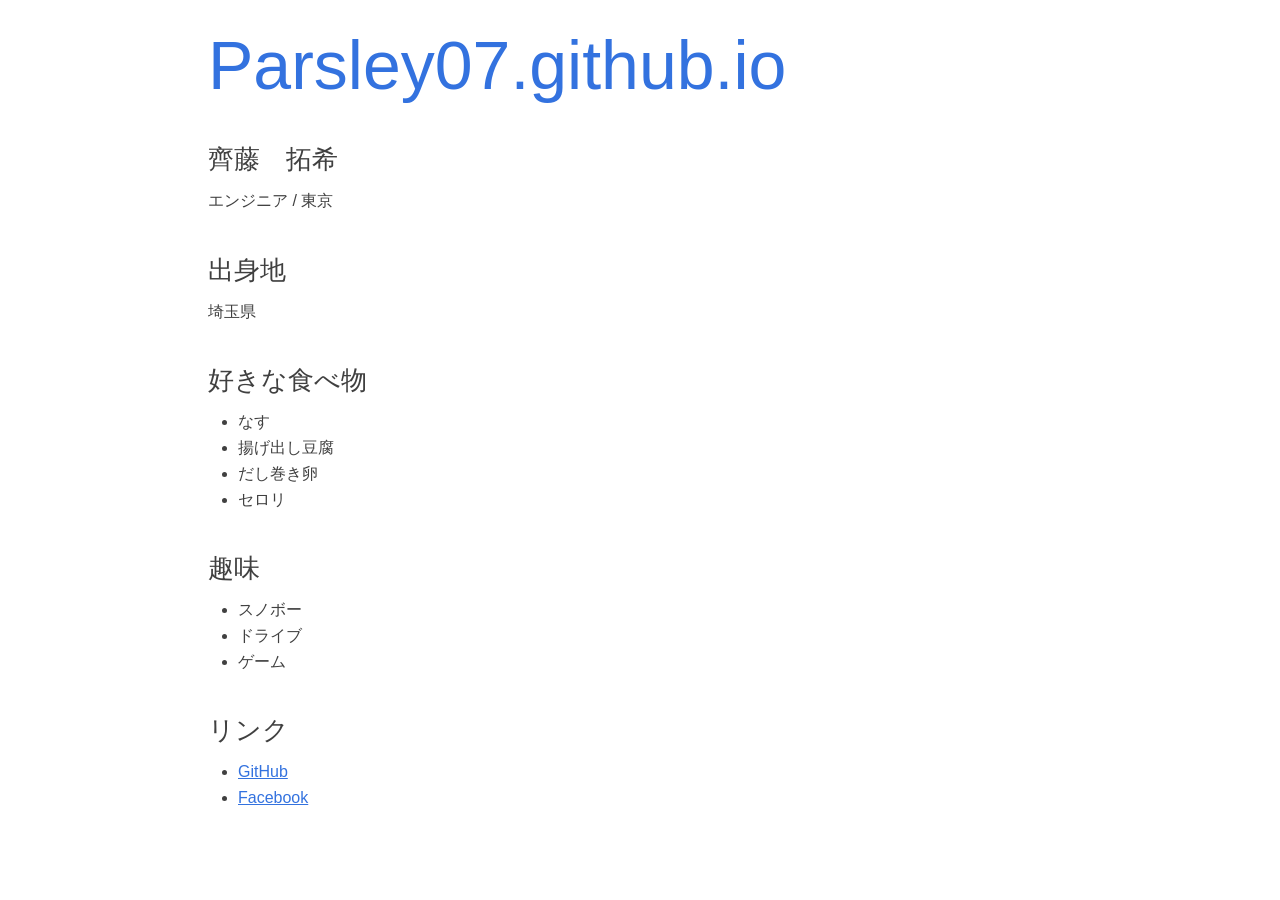
==== commit 3701ded8: "#14 食べ物足しました。" ====
--- a/index.html
+++ b/index.html
@@ -51,6 +51,7 @@
             <li>なす</li>
             <li>揚げ出し豆腐</li>
             <li>だし巻き卵</li>
+            <li>セロリ</li>
         </ul>
 
         <h3>趣味</h3>
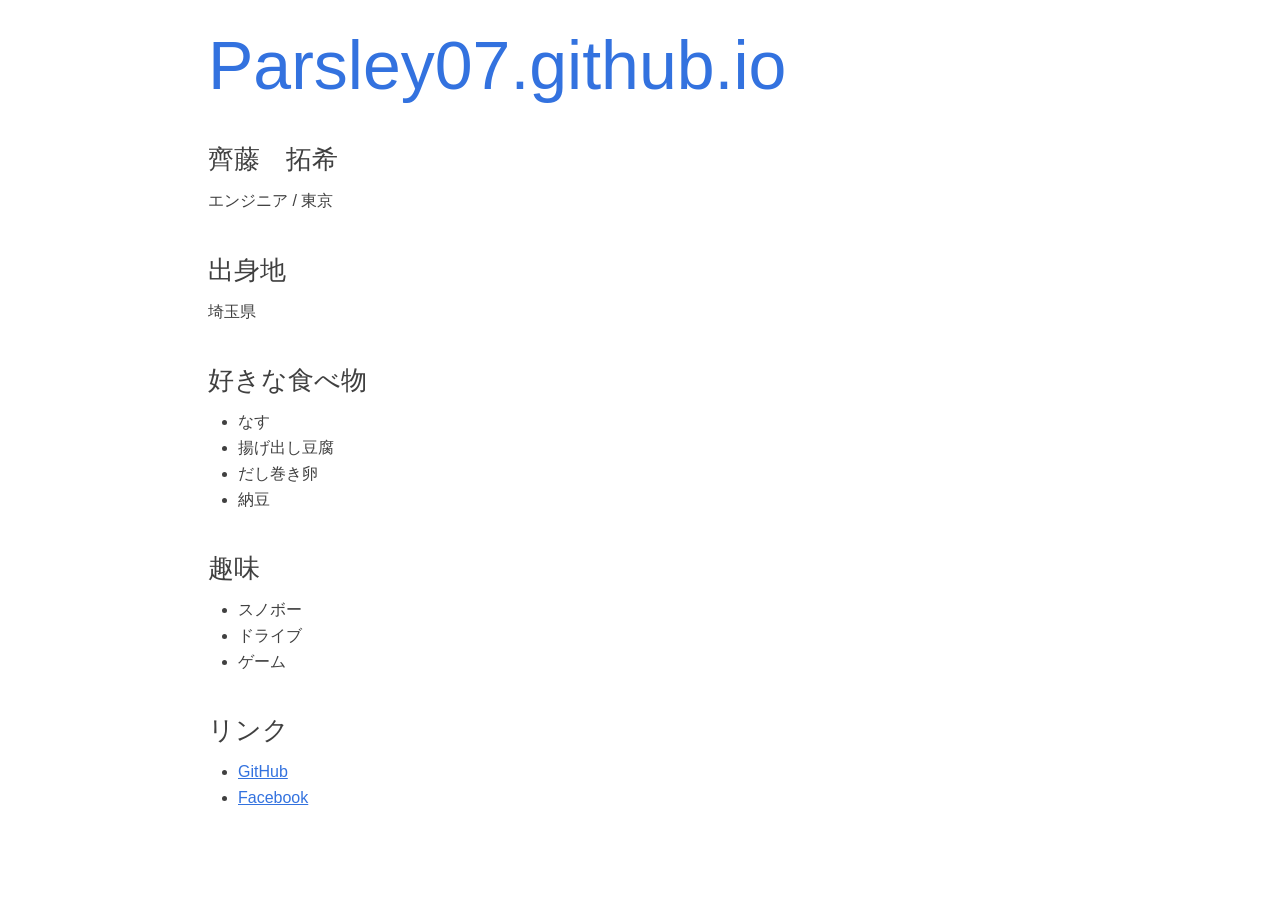
==== commit a3ed5156: "食べ物追加しました。" ====
--- a/index.html
+++ b/index.html
@@ -51,7 +51,7 @@
             <li>なす</li>
             <li>揚げ出し豆腐</li>
             <li>だし巻き卵</li>
-            <li>セロリ</li>
+            <li>納豆</li>
         </ul>
 
         <h3>趣味</h3>
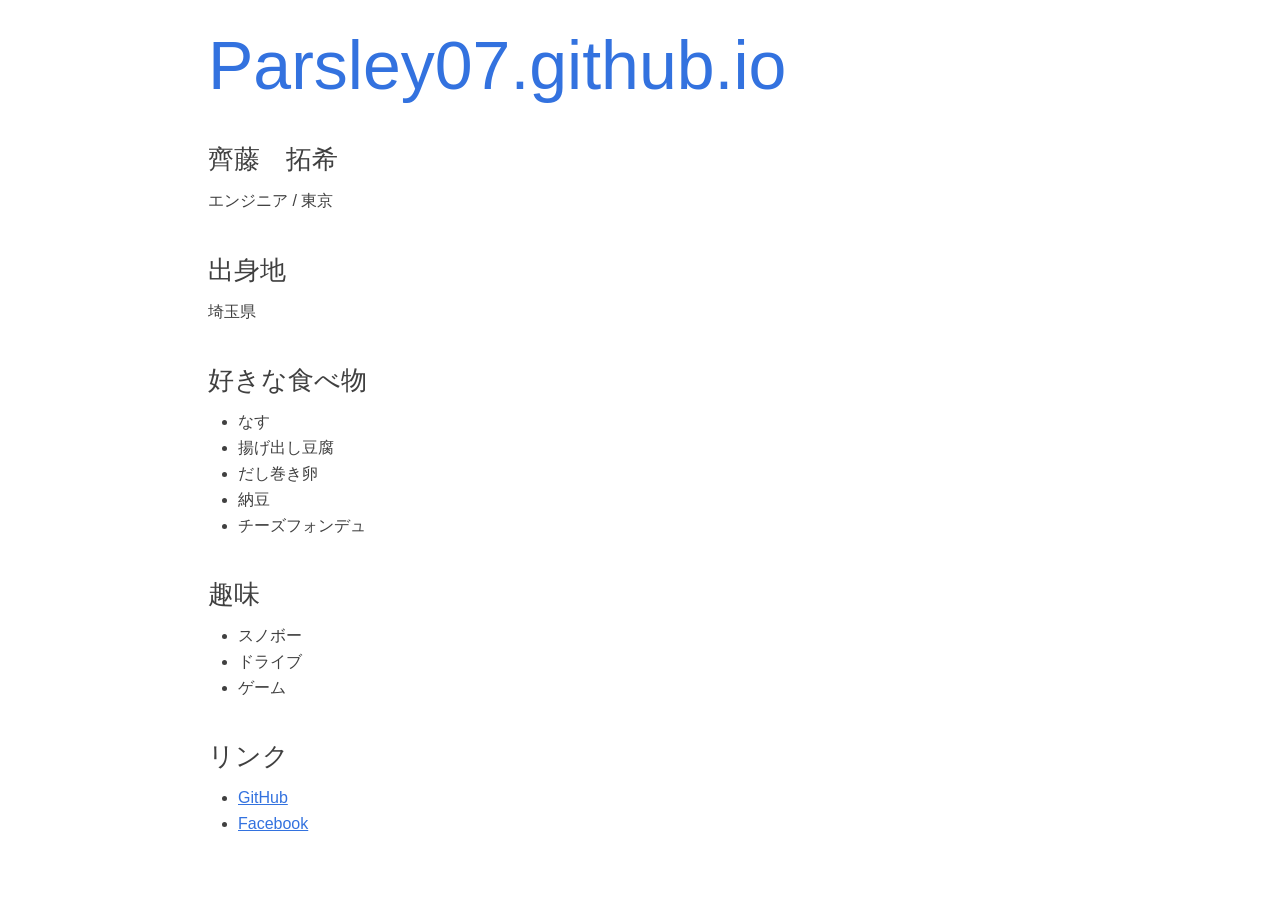
==== commit b1edf1b8: "食べ物追加しました！" ====
--- a/index.html
+++ b/index.html
@@ -52,6 +52,7 @@
             <li>揚げ出し豆腐</li>
             <li>だし巻き卵</li>
             <li>納豆</li>
+            <li>チーズフォンデュ</li>
         </ul>
 
         <h3>趣味</h3>
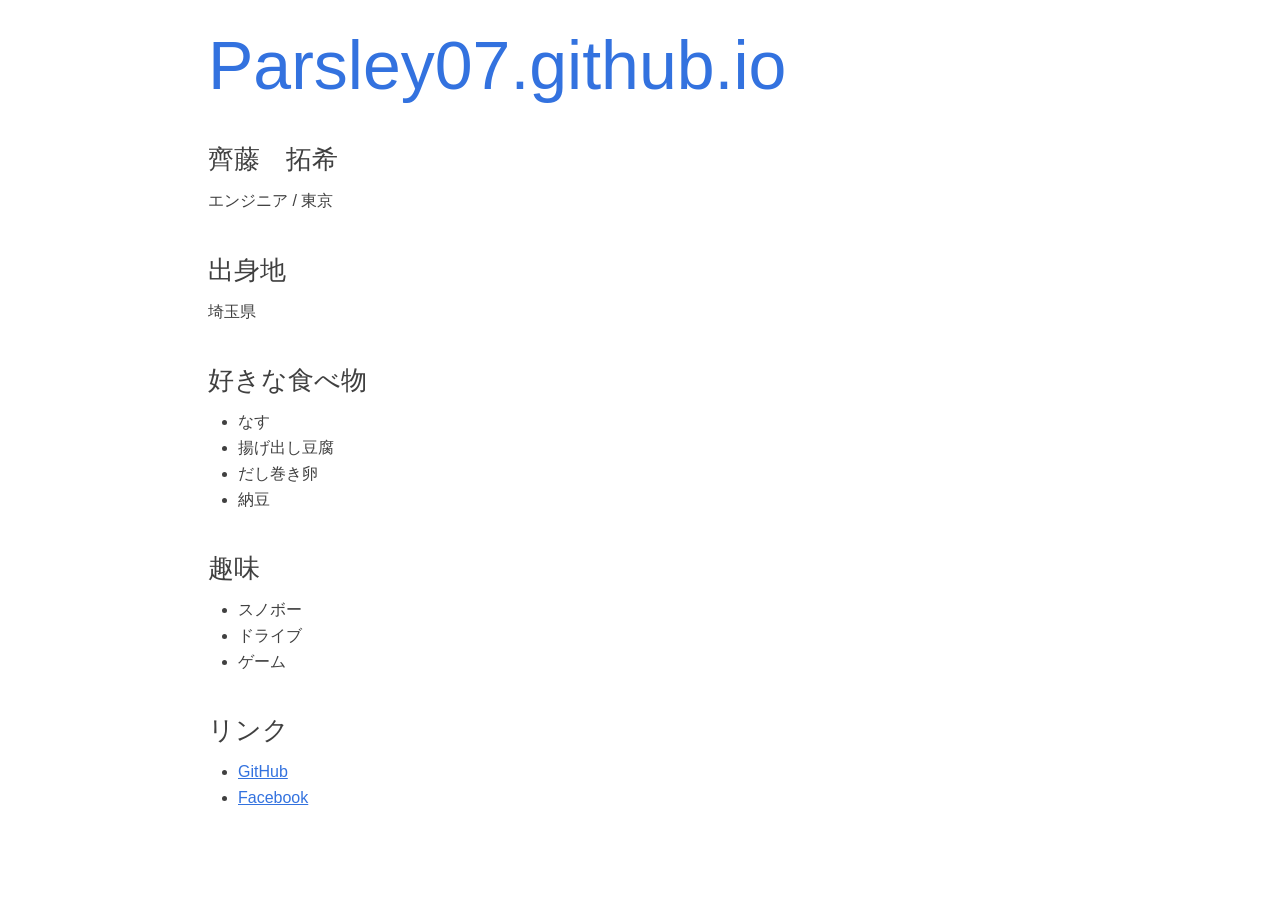
==== commit 0e624c31: "修正1" ====
--- a/index.html
+++ b/index.html
@@ -52,7 +52,6 @@
             <li>揚げ出し豆腐</li>
             <li>だし巻き卵</li>
             <li>納豆</li>
-            <li>チーズフォンデュ</li>
         </ul>
 
         <h3>趣味</h3>
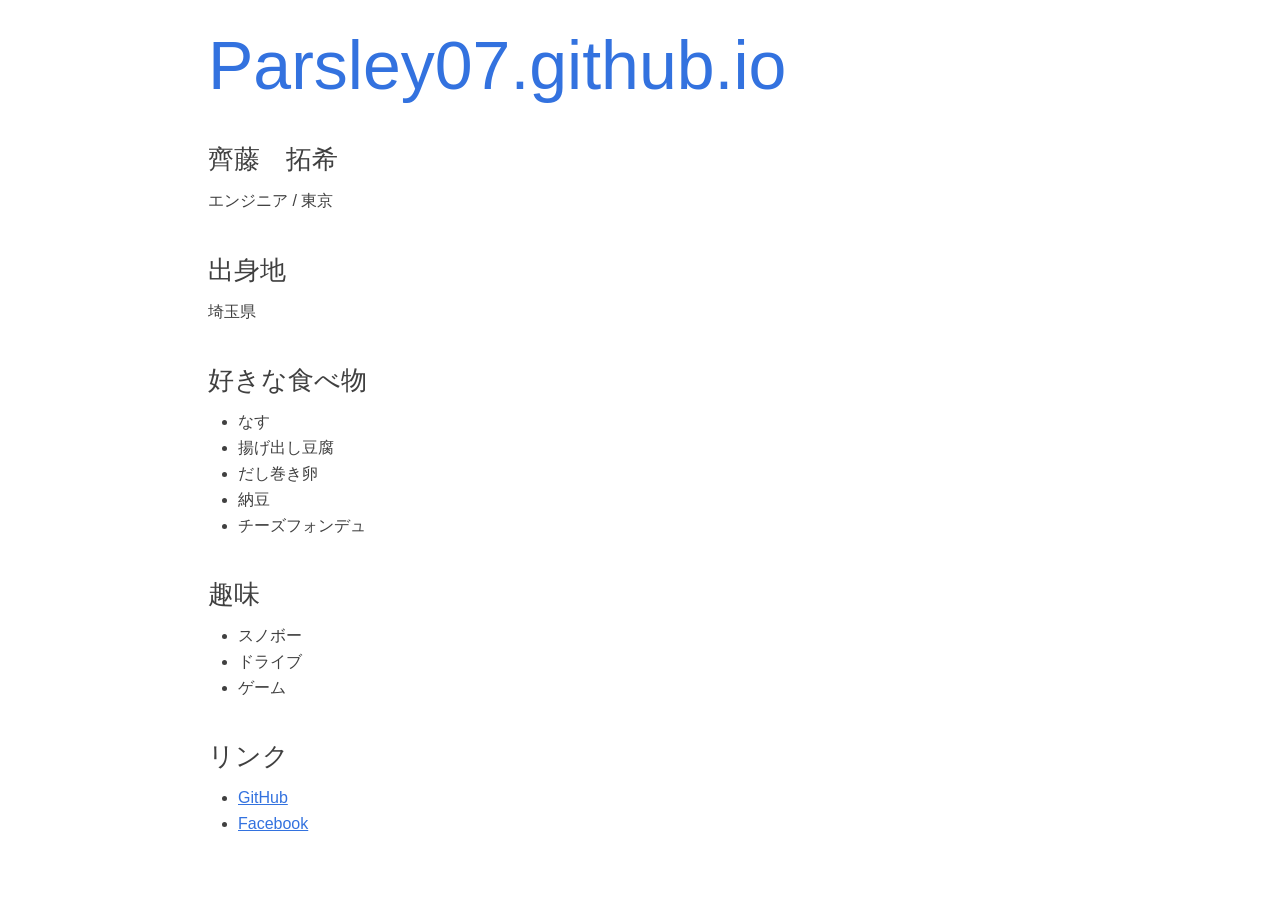
==== commit 7644b7bf: "食べ物たしました！" ====
--- a/index.html
+++ b/index.html
@@ -52,6 +52,7 @@
             <li>揚げ出し豆腐</li>
             <li>だし巻き卵</li>
             <li>納豆</li>
+            <li>チーズフォンデュ</li>
         </ul>
 
         <h3>趣味</h3>
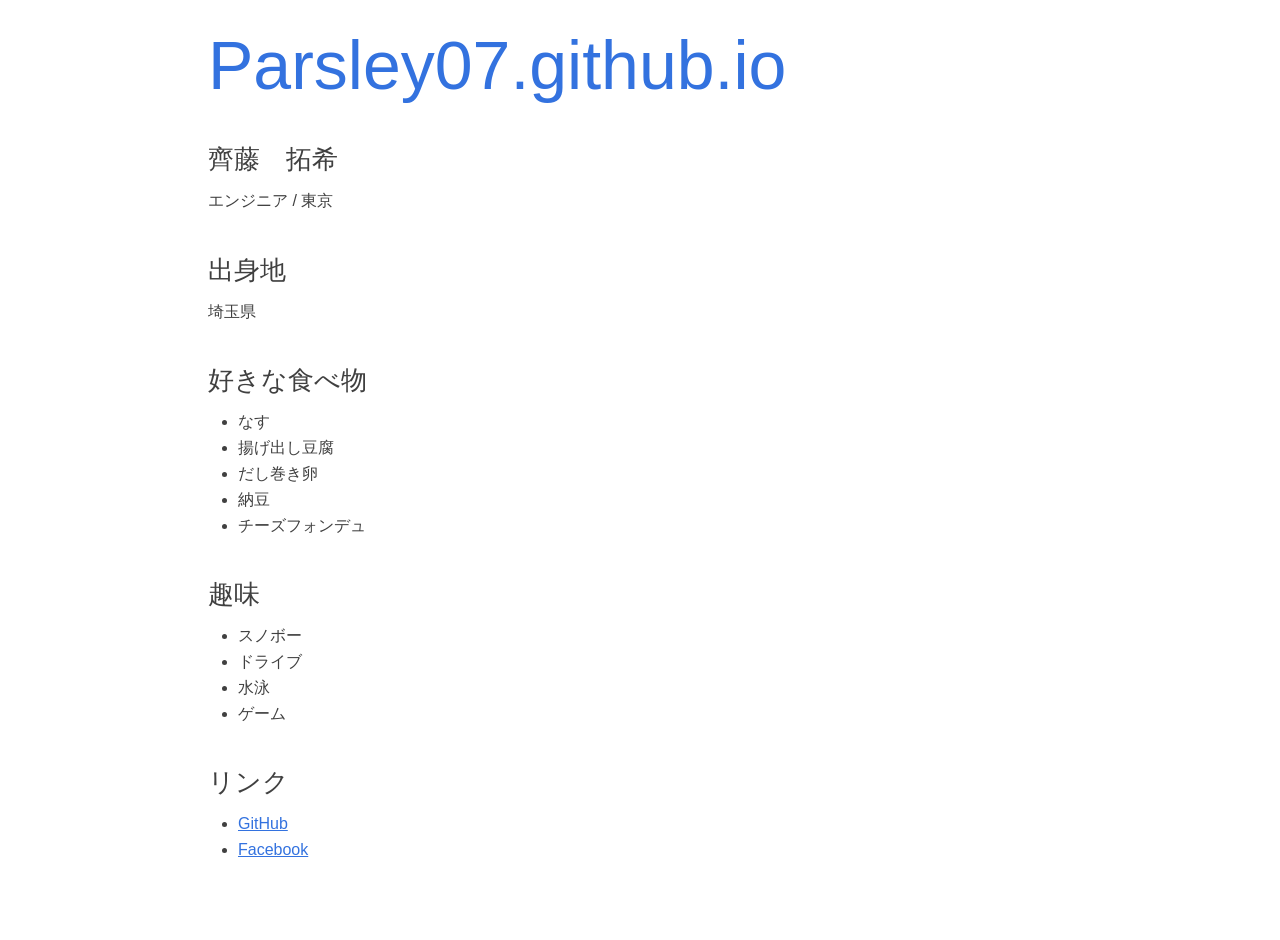
==== commit 802361bc: "最後" ====
--- a/index.html
+++ b/index.html
@@ -59,7 +59,9 @@
         <ul>
             <li>スノボー</li>
             <li>ドライブ</li>
+            <li>水泳</li>
             <li>ゲーム</li>
+
         </ul>
 
         <h3>リンク</h3>
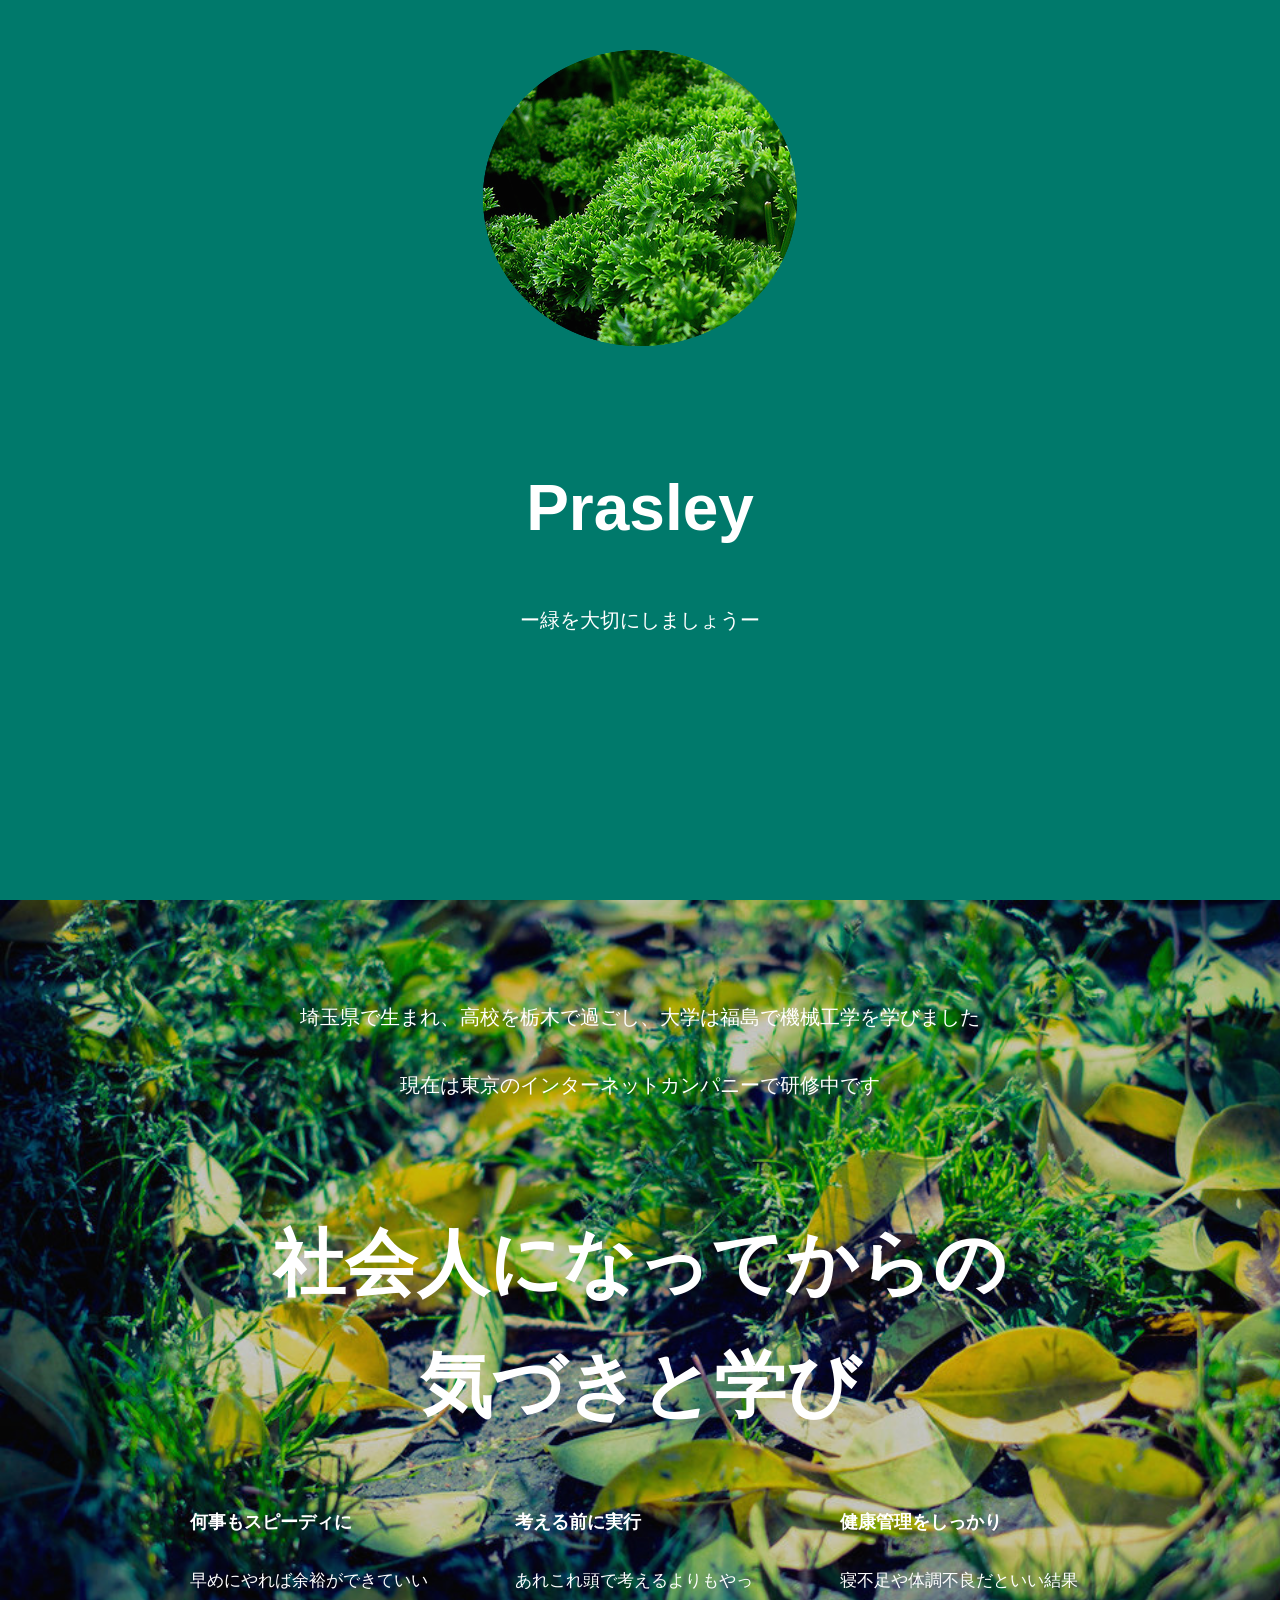
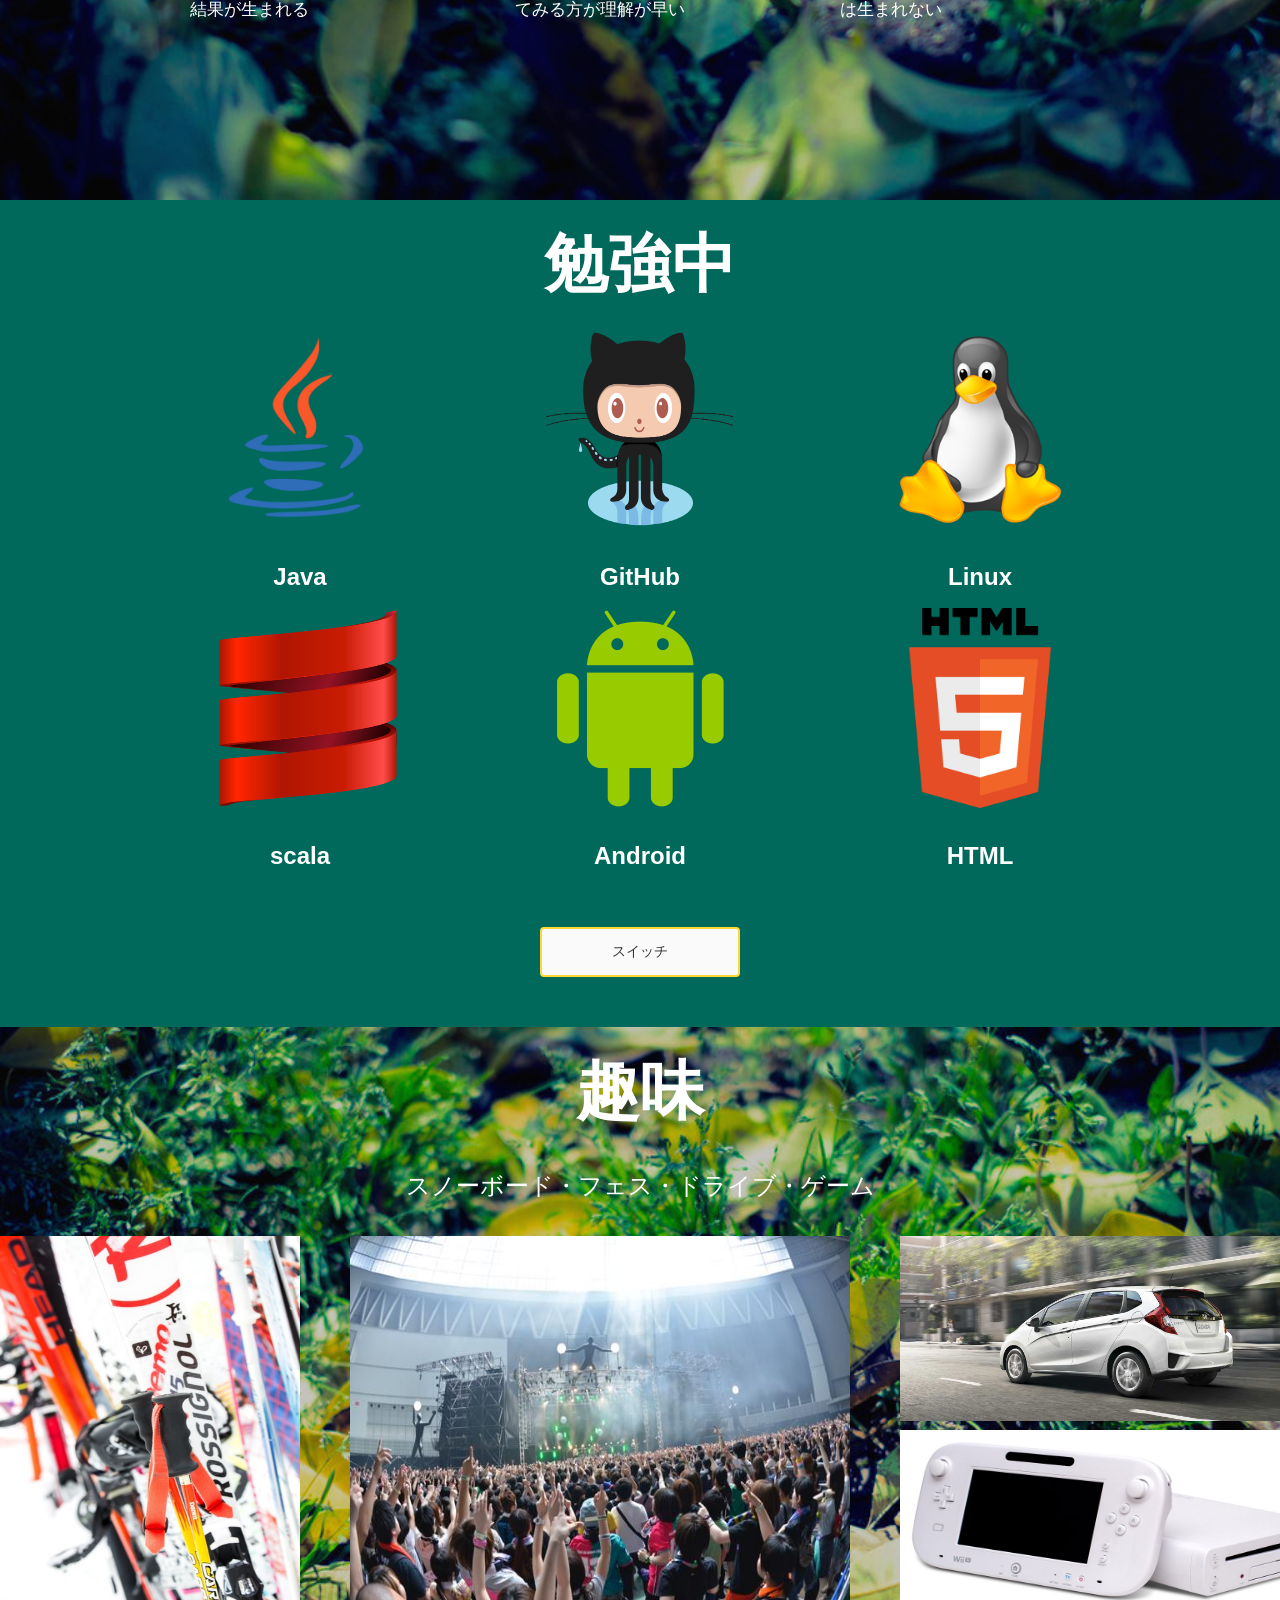
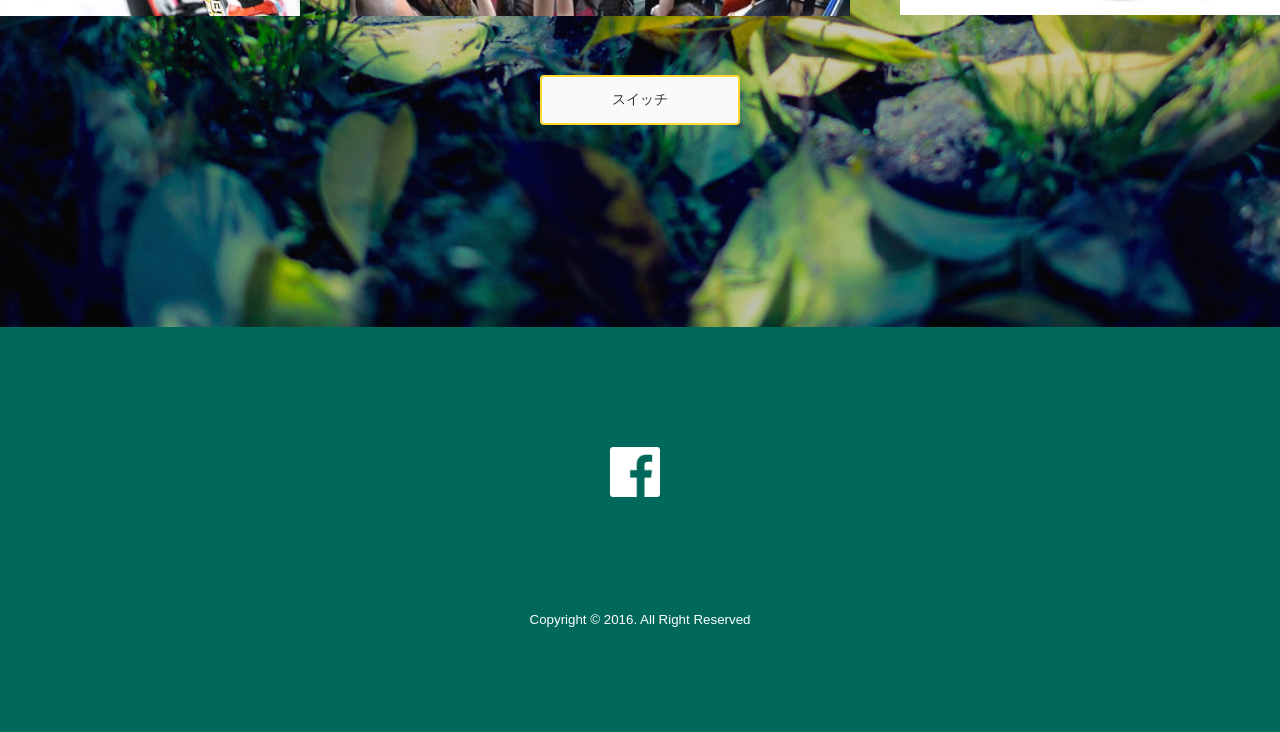
==== commit 005179fb: "自分のページ" ====
--- a/index.html
+++ b/index.html
@@ -1,74 +1,145 @@
-<!doctype html>
-<html class="no-js">
+<!DOCTYPE html>
+<html>
 <head>
-<meta charset="utf-8">
-<meta name="description" content="">
-<meta name="HandheldFriendly" content="True">
-<meta name="MobileOptimized" content="320">
-<meta name="viewport" content="width=device-width, initial-scale=1">
-<meta http-equiv="cleartype" content="on">
-<title>超苦労して作ったページ</title>
-
-<link rel="stylesheet" href="css/components.css">
-
-<style>
-h1 {
-    color: #3372df;
-}
-h3 {
-    padding-top: 1.6250em;
-}
-ul, p {
-    padding-top: 1em;
-}
-ul {
-    list-style-type: disc;
-    padding-left: 30px;
-}
-ul li {
-    padding-left: 0;
-}
-ul li:before {
-    content: "";
-}
-.container {
-    padding-bottom: 77px;
-}
-</style>
+  <meta charset="utf-8">
+  <title>parsley</title>
+  <link rel="stylesheet" href="./css/reset.css">
+  <link rel="stylesheet" href="./css/style.css">
 </head>
 <body>
-    <div class="container">
-        <h1>Parsley07.github.io</h1>
+  <article class="sg-container">
+    <div class="pg-profile">
+      <p class="pg-profile-img">
+        <a href="https://ja.wikipedia.org/wiki/%E3%83%91%E3%82%BB%E3%83%AA">
+        <img src="./img/profile.png" alt="プロフィール写真" class="pg-profile-img-possision" /></p>
+        </a>
+      <h1 class="pg-profile-name">Prasley</h1>
+      <p class="pg-profile-motto">ー緑を大切にしましょうー</p>
+    </div>
+    <div class="cf pg-introduction">
+      <p class="pg-introduction-main">
+        埼玉県で生まれ、高校を栃木で過ごし、大学は福島で機械工学を学びました<br><br>現在は東京のインターネットカンパニーで研修中です</p>
+      <h2 class="pg-introduction-awareness">社会人になってからの<br>気づきと学び</h2>
+      <ul class="pg-introduction-awareness-contents">
+        <li>
+          <div>
+            <h3 class="pg-introduction-awareness-contents-title">何事もスピーディに</h3>
+            <p class="pg-introduction-awareness-contents-text">早めにやれば余裕ができていい結果が生まれる</p>
+          </div>
+        </li>
+        <li>
+          <div>
+            <h3 class="pg-introduction-awareness-contents-title">考える前に実行</h3>
+            <p class="pg-introduction-awareness-contents-text">あれこれ頭で考えるよりもやってみる方が理解が早い</p>
+          </div>
+        </li>
+        <li>
+          <div>
+            <h3 class="pg-introduction-awareness-contents-title">健康管理をしっかり</h3>
+            <p class="pg-introduction-awareness-contents-text">寝不足や体調不良だといい結果は生まれない</p>
+          </div>
+        </li>
+      </ul>
+    </div>
+    <div class="cf pg-study">
+      <h2 class="pg-study-skill">勉強中</h2>
+      <ul class="cf pg-study-contents">
+        <li>
+          <div>
+            <a href="http://www.oracle.com/jp/java/overview/index.html">
+            <img src="./img/java.png" width="200" height="200" alt="テスト1" />
+            </a>
+            <h3 class="pg-study-contents-title">Java</h3>
+          </div>
+        </li>
+        <li>
+          <div>
+            <a href="https://github.com/">
+            <img src="./img/github.png" width="200" height="200" alt="テスト1" />
+            </a>
+            <h3 class="pg-study-contents-title">GitHub</h3>
+          </div>
+        </li>
+        <li>
+          <div>
+            <a href="http://www.oracle.com/jp/technologies/linux/overview/index.html">
+            <img src="./img/Linux.png" width="200" height="200" alt="テスト1" />
+            </a>
+            <h3 class="pg-study-contents-title">Linux</h3>
+          </div>
+        </li>
+      </ul>
+      <ul class="cf pg-study-contents">
+        <li>
+          <div>
+            <a href="http://www.scala-lang.org/">
+            <img src="./img/scala.png" width="200" height="200" alt="テスト1" />
+            </a>
+            <h3 class="pg-study-contents-title">scala</h3>
+          </div>
+        </li>
+        <li>
+          <div>
+            <a href="https://developer.android.com/sdk/index.html">
+            <img src="./img/Android.png" width="200" height="200" alt="テスト1" />
+            </a>
+            <h3 class="pg-study-contents-title">Android</h3>
+          </div>
+        </li>
+        <li>
+          <div>
+            <img src="./img/HTML.png" width="200" height="200" alt="テスト1" />
+            <h3 class="pg-study-contents-title">HTML</h3>
+          </div>
+        </li>
+      </ul>
+      <footer class="button-position">
+        <input type="button" value="スイッチ" onclick="{alert('まだ何も考えてません!')}" class="button-leyout">
+      </footer>
+    </div>
+    <div class="cf pg-photography">
+      <h2 class="pg-photography-title">趣味</h2>
+      <p class="pg-photography-text">スノーボード・フェス・ドライブ・ゲーム</p>
+      <ul class="cf pg-photography-contents">
+        <li>
+          <a href="http://www.jsba.or.jp/">
+          <img src="./img/snowboard.jpg" width="300" height="380" alt="テスト1" />
+          </a>
+        </li>
+        <li>
+          <a href="http://vivalarock.jp/2015/">
+          <img src="./img/Viva.jpg" width="500" height="380" alt="テスト1" />
+          </a>
+        </li>
+        <li>
+          <a href="https://jafnavi.jp/driveguide/">
+          <img src="./img/drive.jpg" width="450" height="185" alt="テスト1" />
+          </a>
+        </li>
+        <li>
+          <a href="http://www.nintendo.co.jp/wiiu/">
+          <img src="./img/WiiU.jpg" width="450" height="185" alt="テスト1" />
+          </a>
+        </li>
+      </ul>
+      <footer class="button-position">
+        <input type="button" value="スイッチ" onclick="{alert('まだ何も考えてません!')}" class="button-leyout">
+      </footer>
+    </div>
 
-        <h3>齊藤　拓希</h3>
-        <p>エンジニア / 東京</p>
+    <div class="cf pg-sns">
+      <ul class="pg-sns-logo">
+        <li>
+          <a href="https://www.facebook.com/profile.php?id=100008391496618">
+          <img src="./img/FB-f-Logo__white_1024.png" width="50" height="50" alt="ふぇいすぶっく" />
+          </a>
+        </li>
+      </ul>
+      <footer class="pg-sns-copyright">
+        <small>Copyright © 2016. All Right Reserved</small>
+      </footer>
+    </div>
 
-        <h3>出身地</h3>
-        <p>埼玉県</p>
-
-        <h3>好きな食べ物</h3>
-        <ul>
-            <li>なす</li>
-            <li>揚げ出し豆腐</li>
-            <li>だし巻き卵</li>
-            <li>納豆</li>
-            <li>チーズフォンデュ</li>
-        </ul>
-
-        <h3>趣味</h3>
-        <ul>
-            <li>スノボー</li>
-            <li>ドライブ</li>
-            <li>水泳</li>
-            <li>ゲーム</li>
-
-        </ul>
-
-        <h3>リンク</h3>
-        <ul>
-            <li><a href="http://github.com/Parsley07">GitHub</a></li>
-            <li><a href="https://www.facebook.com/profile.php?id=100008391496618">Facebook</a></li>
-        </ul>
-    </div>
+  </article>
 </body>
 </html>
--- a/css/style.css
+++ b/css/style.css
@@ -0,0 +1,187 @@
+@charset "utf-8";
+
+.sg-container {
+}
+
+.pg-profile {
+  background-color: #00796B;
+  height: 100vh;
+}
+
+.pg-profile-img {
+  float: inherit;
+  text-align: center;
+}
+
+.pg-profile-img-possision {
+  margin-top: 50px;
+}
+
+.pg-profile-name {
+  color: #FFFFFF;
+  margin-top: 100px;
+  font-size: 64px;
+  text-align: center;
+}
+
+.pg-profile-motto {
+  color: #FFFFFF;
+  margin-top: 40px;
+  /* margin-bottom: 100px; */
+  font-size: 20px;
+  text-align: center;
+}
+
+.pg-introduction {
+  background-image: url("../img/background.jpg");
+  background-size: cover;
+  height: 100vh;
+}
+
+.pg-introduction-main {
+  padding-top: 100px;
+  text-align: center;
+  margin: auto;
+  font-size: 20px;
+  color: #FFFFFF;
+}
+
+.pg-introduction-awareness {
+  margin-top: 100px;
+  font-size: 72px;
+  color: #FFFFFF;
+  text-align: center;
+}
+
+.pg-introduction-awareness-contents {
+  margin-top: 60px;
+  margin-left: auto;
+  margin-right: auto;
+  width: 900px;
+}
+
+.pg-introduction-awareness-contents > li {
+  float: left;
+  margin-bottom: 100px;
+}
+.pg-introduction-awareness-contents > li + li {
+  margin-left: 75px;
+}
+
+.pg-introduction-awareness-contents-title {
+  font-size: 18px;
+  color: #FFFFFF;
+}
+
+.pg-introduction-awareness-contents-text {
+  margin-top: 30px;
+  font-size: 17px;
+  color: #FFFFFF;
+  width: 250px;
+}
+
+.pg-study {
+  background-color: #00695C;
+}
+
+.pg-study-skill {
+padding-top: 10px;
+text-align: center;
+margin: auto;
+width: 900px;
+font-size: 64px;
+color: #FFFFFF;
+}
+
+.pg-study-contents {
+  margin-top: 10px;
+  margin-left: auto;
+  margin-right: auto;
+  width: 880px;
+}
+
+.pg-study-contents > li {
+  float: left;
+}
+.pg-study-contents > li + li {
+  margin-left: 140px;
+}
+
+.pg-study-contents-title {
+  font-size: 24px;
+  margin-top: 20px;
+  color: #FFFFFF;
+  text-align: center;
+}
+
+.pg-photography {
+  background-image: url("../img/background.jpg");
+  background-size: cover;
+  height: 100vh;
+}
+
+.pg-photography-title {
+padding-top: 10px;
+text-align: center;
+margin: auto;
+font-size: 64px;
+color: #FFFFFF;
+}
+
+.pg-photography-text {
+  padding-top: 20px;
+  text-align: center;
+  margin: auto;
+  width: 900px;
+  font-size: 24px;
+  color: #FFFFFF;
+}
+
+.pg-photography-contents {
+  margin-top: 30px;
+  margin-left: auto;
+  margin-right: auto;
+  width: 1350px;
+}
+
+.pg-photography-contents > li {
+  float: left;
+}
+.pg-photography-contents > li + li {
+  margin-left: 50px;
+}
+
+.button-position {
+  margin: auto;
+  width: 200px;
+}
+
+.button-leyout {
+  background-color: #FAFAFA;
+  border: 2px solid #FDD835;
+  border-radius: 4px;
+  -moz-border-radius: 4px;
+  -webkit-border-radius: 4px;
+  color: #333333;
+  font-size: 14px;
+  width: 200px;
+  height: 50px;
+  margin: 50px 0px;
+  cursor: pointer;
+}
+
+.pg-sns {
+  background-color: #00695C;
+}
+
+.pg-sns-logo {
+  padding-top: 120px;
+  margin: auto;
+  width: 60px;
+}
+
+.pg-sns-copyright {
+  padding: 100px;
+  text-align: center;
+  color: #FFFFFF;
+}
